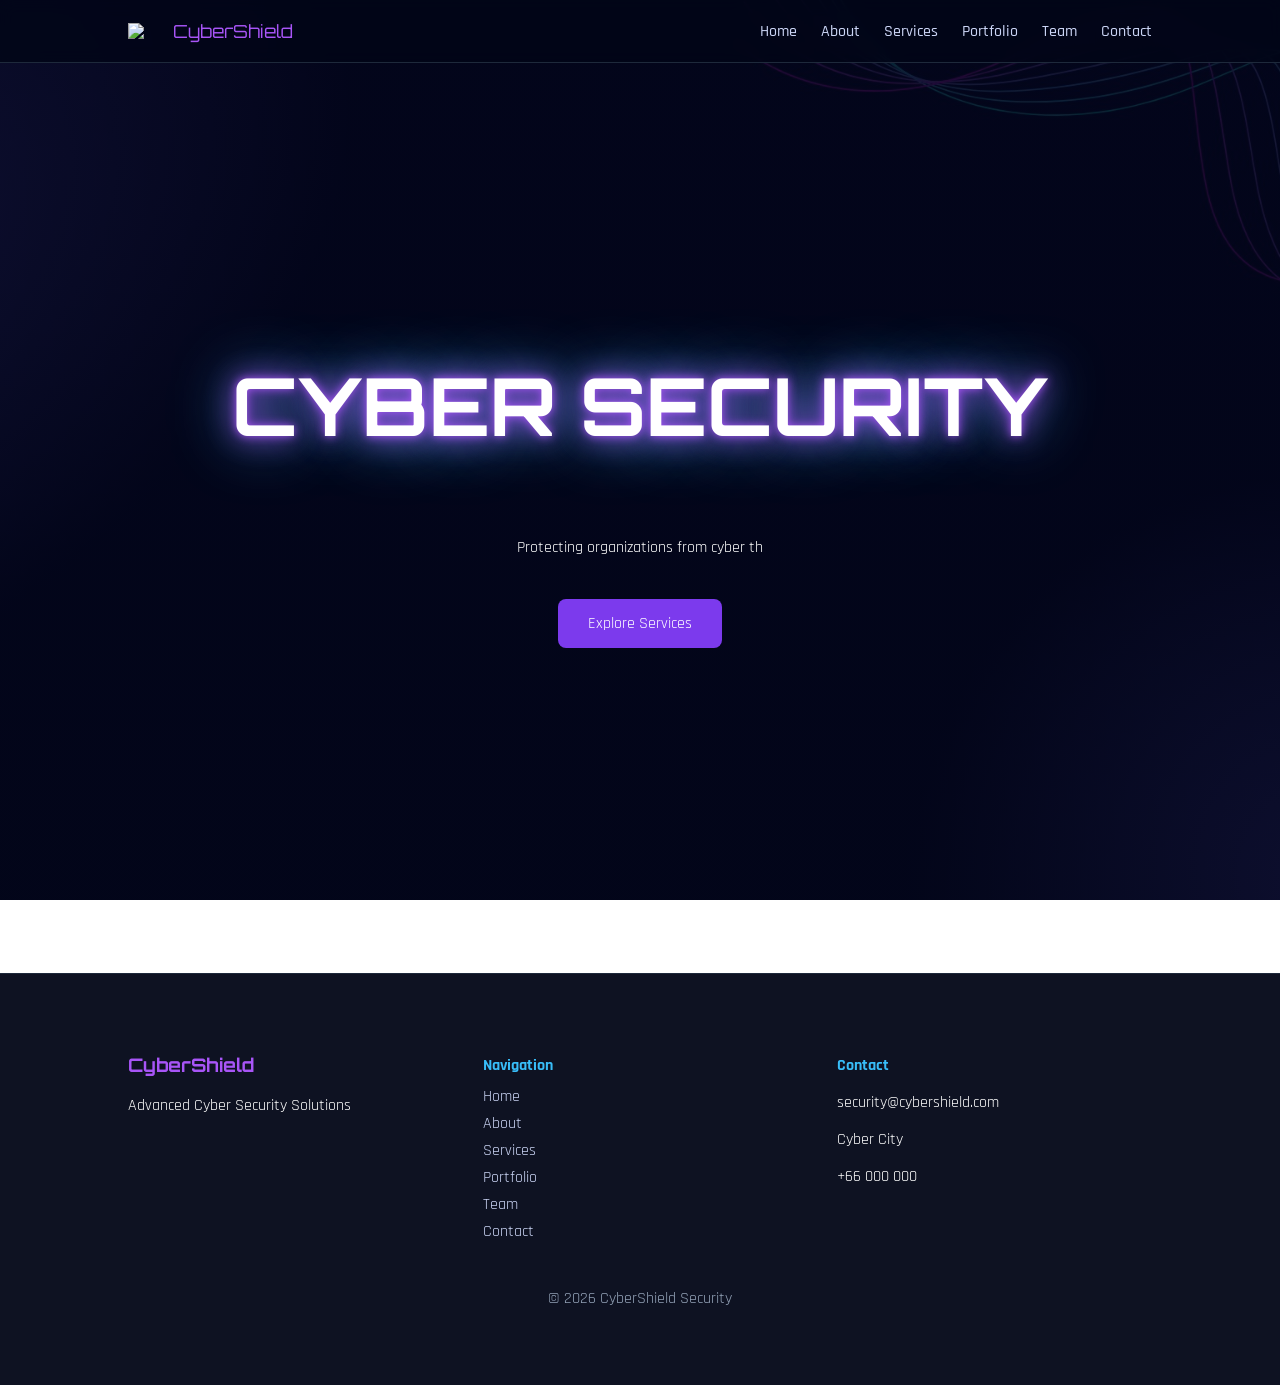
==== index.html @ 374a15c4 "Add files via upload" ====
<!DOCTYPE html>
<html lang="en">
<head>

<meta charset="UTF-8">
<meta name="viewport" content="width=device-width, initial-scale=1.0">

<title>CyberShield Security</title>

<link rel="icon" href="assets/logo.svg">

<link rel="stylesheet" href="style.css">

<link href="https://fonts.googleapis.com/css2?family=Orbitron:wght@400;700&family=Rajdhani:wght@400;600&display=swap" rel="stylesheet">

</head>

<body>


<header class="navbar">

<div class="logo-area">
<img src="assets/logo.svg" class="logo-img">
<span class="logo-text">CyberShield</span>
</div>

<nav>
<a href="index.html">Home</a>
<a href="about.html">About</a>
<a href="services.html">Services</a>
<a href="portfolio.html">Portfolio</a>
<a href="team.html">Team</a>
<a href="contact.html">Contact</a>
</nav>

</header>


<section class="hero">



<h1 class="hero-title glow">CYBER SECURITY</h1>

<p id="typing"></p>

<a class="btn-primary" href="services.html">Explore Services</a>

</section>


<footer class="footer">

<div class="footer-grid">

<div>
<h3>CyberShield</h3>
<p>Advanced Cyber Security Solutions</p>
</div>

<div>
<h4>Navigation</h4>
<a href="index.html">Home</a>
<a href="about.html">About</a>
<a href="services.html">Services</a>
<a href="portfolio.html">Portfolio</a>
<a href="team.html">Team</a>
<a href="contact.html">Contact</a>
</div>

<div>
<h4>Contact</h4>
<p>security@cybershield.com</p>
<p>Cyber City</p>
<p>+66 000 000</p>
</div>

</div>

<p class="copyright">
© 2026 CyberShield Security
</p>

</footer>


<script src="script.js"></script>

</body>
</html>
---- style.css ----
/* ===== GLOBAL ===== */

body{
margin:0;
font-family:'Rajdhani',sans-serif;
color:white;
overflow-x:hidden;

/* background image */

background-image:
linear-gradient(rgba(2,6,23,0.85),rgba(2,6,23,0.9)),
url("assets/hero.jpg");

background-size:cover;
background-position:center;
background-attachment:fixed;

}


/* ===== NAVBAR ===== */

.navbar{

display:flex;
justify-content:space-between;
align-items:center;

padding:20px 10%;

background:rgba(2,6,23,0.8);

border-bottom:1px solid #1e293b;

backdrop-filter:blur(8px);

}

.logo-area{
display:flex;
align-items:center;
}

.logo-img{
width:35px;
margin-right:10px;
}

.logo-text{
font-family:'Orbitron';
color:#a855f7;
font-size:18px;
}

nav a{

margin-left:20px;
text-decoration:none;
color:#cbd5f5;
font-weight:500;

}

nav a:hover{
color:#38bdf8;
}


/* ===== HERO ===== */

.hero{

height:90vh;

display:flex;
flex-direction:column;
justify-content:center;
align-items:center;

text-align:center;

}

.hero-title{

font-family:'Orbitron';
font-size:80px;

}

.glow{

text-shadow:

0 0 10px #a855f7,
0 0 30px #a855f7,
0 0 60px #38bdf8;

}

.btn-primary{

margin-top:25px;
padding:14px 30px;

background:#7c3aed;

border-radius:8px;

text-decoration:none;

color:white;

transition:0.3s;

}

.btn-primary:hover{

box-shadow:0 0 20px #7c3aed;

}


/* ===== TERMINAL INTRO ===== */

.terminal{

font-family:monospace;

background:black;

padding:20px;

margin-bottom:20px;

color:#00ff9c;

border-radius:10px;

border:1px solid #0f172a;

}


/* ===== SECTION ===== */

.section{

padding:100px 10%;

max-width:1200px;

margin:auto;

}

.section-title{

font-family:'Orbitron';

font-size:40px;

margin-bottom:40px;

}


/* ===== GRID LAYOUTS ===== */

.services-grid,
.portfolio-grid,
.team-grid,
.contact-grid{

display:grid;

grid-template-columns:repeat(auto-fit,minmax(250px,1fr));

gap:30px;

}


/* ===== CARDS ===== */

.service-card,
.portfolio-item,
.contact-box{

background:rgba(15,23,42,0.9);

padding:30px;

border-radius:12px;

border:1px solid #334155;

transition:0.3s;

}

.service-card:hover,
.portfolio-item:hover{

transform:translateY(-10px);

box-shadow:0 0 25px #7c3aed;

}


/* ===== TEAM ===== */

.member img{

width:100%;

border-radius:20px;

margin-bottom:10px;

}


/* ===== FOOTER ===== */

.footer{

margin-top:100px;

padding:60px 10%;

background:rgba(2,6,23,0.95);

border-top:1px solid #1e293b;

}

.footer-grid{

display:grid;

grid-template-columns:repeat(auto-fit,minmax(200px,1fr));

gap:40px;

max-width:1200px;

margin:auto;

}

.footer-grid h3{

font-family:'Orbitron';

color:#a855f7;

}

.footer-grid h4{

color:#38bdf8;

margin-bottom:10px;

}

.footer-grid a{

display:block;

color:#cbd5f5;

text-decoration:none;

margin:6px 0;

}

.footer-grid a:hover{

color:#38bdf8;

}

.copyright{

text-align:center;

margin-top:40px;

color:#94a3b8;

}


/* ===== MOBILE RESPONSIVE ===== */

@media(max-width:768px){

.navbar{

flex-direction:column;

align-items:center;

}

nav{

margin-top:10px;

}

nav a{

margin:8px;

display:inline-block;

}

.hero-title{

font-size:40px;

}

.section{

padding:80px 20px;

}

.footer-grid{

grid-template-columns:1fr;

text-align:center;

}

.services-grid,
.portfolio-grid,
.team-grid,
.contact-grid{

grid-template-columns:1fr;

}

}
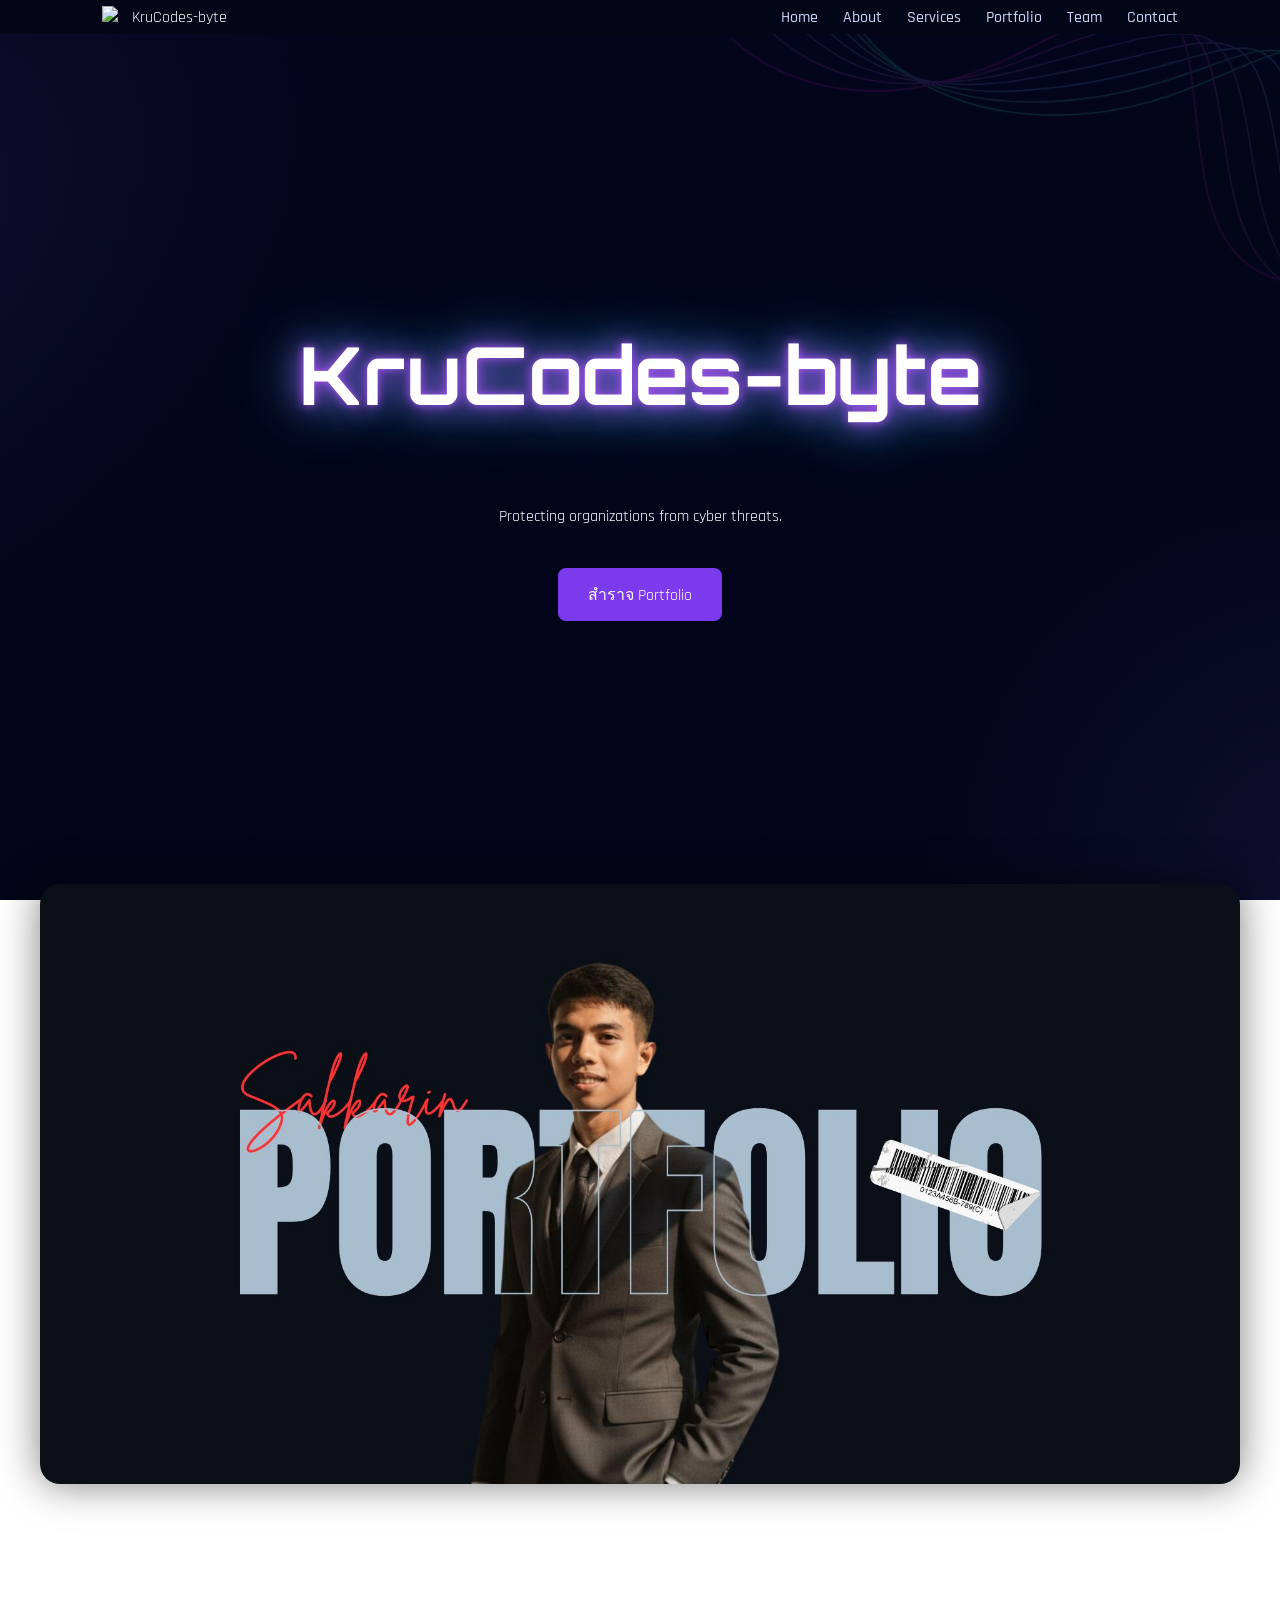
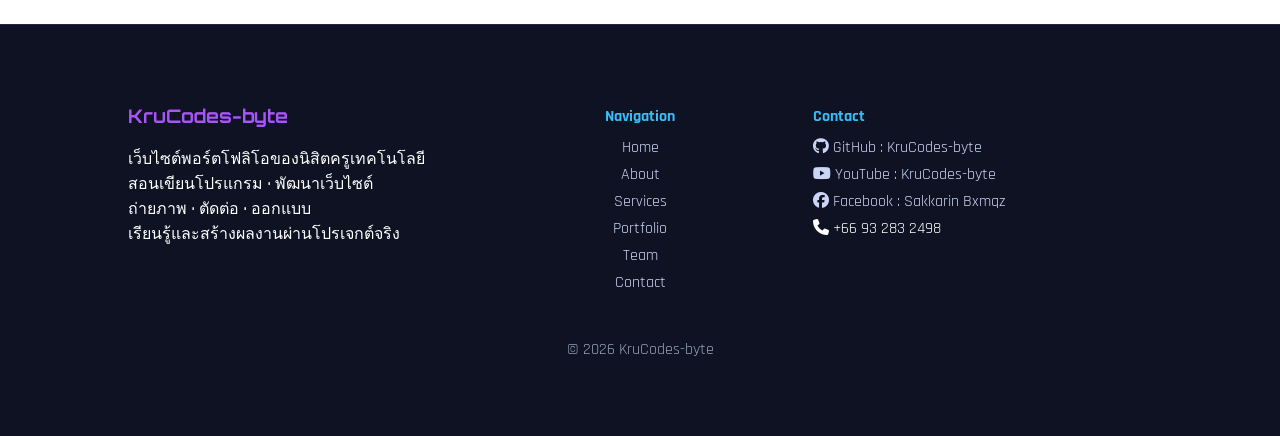
==== commit 134b66c1: "Add files via upload" ====
--- a/index.html
+++ b/index.html
@@ -5,34 +5,44 @@
 <meta charset="UTF-8">
 <meta name="viewport" content="width=device-width, initial-scale=1.0">
 
-<title>CyberShield Security</title>
+<title>KruCodes-byte</title>
 
 <link rel="icon" href="assets/logo.svg">
 
 <link rel="stylesheet" href="style.css">
 
 <link href="https://fonts.googleapis.com/css2?family=Orbitron:wght@400;700&family=Rajdhani:wght@400;600&display=swap" rel="stylesheet">
-
+<link rel="stylesheet" href="https://cdnjs.cloudflare.com/ajax/libs/font-awesome/6.5.0/css/all.min.css">
 </head>
 
 <body>
 
 
-<header class="navbar">
+<header class="header">
 
 <div class="logo-area">
 <img src="assets/logo.svg" class="logo-img">
-<span class="logo-text">CyberShield</span>
+<span class="logo-text">KruCodes-byte</span>
 </div>
 
 <nav>
-<a href="index.html">Home</a>
-<a href="about.html">About</a>
-<a href="services.html">Services</a>
-<a href="portfolio.html">Portfolio</a>
-<a href="team.html">Team</a>
-<a href="contact.html">Contact</a>
+
+<ul class="nav-links" id="navLinks">
+<li><a href="index.html">Home</a></li>
+<li><a href="about.html">About</a></li>
+<li><a href="services.html">Services</a></li>
+<li><a href="portfolio.html">Portfolio</a></li>
+<li><a href="team.html">Team</a></li>
+<li><a href="contact.html">Contact</a></li>
+</ul>
+
 </nav>
+
+<div class="menu-toggle" id="menuToggle">
+<span></span>
+<span></span>
+<span></span>
+</div>
 
 </header>
 
@@ -41,11 +51,22 @@
 
 
 
-<h1 class="hero-title glow">CYBER SECURITY</h1>
+<h1 class="hero-title glow">KruCodes-byte</h1>
 
 <p id="typing"></p>
 
-<a class="btn-primary" href="services.html">Explore Services</a>
+<a class="btn-primary" href="portfolio.html">สำราจ Portfolio</a>
+
+</section>
+<section class="slider-section">
+
+<div class="slider">
+
+<img src="assets/PORTFOLIO (1).jpg" class="slide active">
+<img src="assets/TSU Green City  บอร์ดเกมเพื่อการเรียนรู ้ สู่การพัฒนาที่ยั่งยืน (พรีเซนเทชั่น).jpg" class="slide">
+<img src="assets/IMG_7207.JPG" class="slide">
+
+</div>
 
 </section>
 
@@ -55,8 +76,13 @@
 <div class="footer-grid">
 
 <div>
-<h3>CyberShield</h3>
-<p>Advanced Cyber Security Solutions</p>
+<h3>KruCodes-byte</h3>
+<p>
+เว็บไซต์พอร์ตโฟลิโอของนิสิตครูเทคโนโลยี<br>
+สอนเขียนโปรแกรม • พัฒนาเว็บไซต์ <br>
+ ถ่ายภาพ • ตัดต่อ • ออกแบบ<br>
+เรียนรู้และสร้างผลงานผ่านโปรเจกต์จริง
+</p>
 </div>
 
 <div>
@@ -71,15 +97,28 @@
 
 <div>
 <h4>Contact</h4>
-<p>security@cybershield.com</p>
-<p>Cyber City</p>
-<p>+66 000 000</p>
+<a href="https://github.com/KruCodes-byte" target="_blank">
+<i class="fa-brands fa-github"></i> GitHub : KruCodes-byte
+</a>
+
+<a href="https://www.youtube.com/@KruCodes-byte">
+<i class="fa-brands fa-youtube"></i> YouTube : KruCodes-byte
+</a>
+
+<a href="https://www.facebook.com/share/1KB2Jo7AXF/?mibextid=wwXIfr">
+<i class="fa-brands fa-facebook"></i> Facebook : Sakkarin Bxmqz
+</a>
+
+<span>
+<i class="fa-solid fa-phone"></i> +66 93 283 2498
+</span>
 </div>
+
 
 </div>
 
 <p class="copyright">
-© 2026 CyberShield Security
+© 2026 KruCodes-byte
 </p>
 
 </footer>
--- a/style.css
+++ b/style.css
@@ -6,8 +6,6 @@
 color:white;
 overflow-x:hidden;
 
-/* background image */
-
 background-image:
 linear-gradient(rgba(2,6,23,0.85),rgba(2,6,23,0.9)),
 url("assets/hero.jpg");
@@ -15,171 +13,150 @@
 background-size:cover;
 background-position:center;
 background-attachment:fixed;
-
-}
-
-
-/* ===== NAVBAR ===== */
-
-.navbar{
-
+}
+
+
+/* ===== HEADER / NAVBAR ===== */
+
+.header{
 display:flex;
 justify-content:space-between;
 align-items:center;
 
-padding:20px 10%;
-
-background:rgba(2,6,23,0.8);
-
-border-bottom:1px solid #1e293b;
-
-backdrop-filter:blur(8px);
-
-}
-
-.logo-area{
-display:flex;
-align-items:center;
-}
-
-.logo-img{
-width:35px;
-margin-right:10px;
-}
-
-.logo-text{
-font-family:'Orbitron';
-color:#a855f7;
-font-size:18px;
-}
-
-nav a{
-
-margin-left:20px;
+padding:6px 8%;
+
+background:#020617;
+}
+
+.nav-links{
+display:flex;
+gap:25px;
+list-style:none;
+
+margin:0;
+padding:0;
+}
+
+.nav-links a{
+color:#cbd5f5;
 text-decoration:none;
+font-weight:500;
+}
+
+.nav-links a:hover{
+color:#38bdf8;
+}
+
+/* ===== MENU ===== */
+
+.nav-links{
+display:flex;
+gap:25px;
+list-style:none;
+}
+
+.nav-links a{
 color:#cbd5f5;
+text-decoration:none;
 font-weight:500;
-
-}
-
-nav a:hover{
+}
+
+.nav-links a:hover{
 color:#38bdf8;
 }
 
 
+/* ===== HAMBURGER ===== */
+
+.menu-toggle{
+display:none;
+flex-direction:column;
+cursor:pointer;
+}
+
+.menu-toggle span{
+height:3px;
+width:25px;
+background:white;
+margin:4px 0;
+}
+
+
 /* ===== HERO ===== */
 
 .hero{
-
 height:90vh;
-
 display:flex;
 flex-direction:column;
 justify-content:center;
 align-items:center;
-
 text-align:center;
-
 }
 
 .hero-title{
-
 font-family:'Orbitron';
 font-size:80px;
-
 }
 
 .glow{
-
 text-shadow:
-
 0 0 10px #a855f7,
 0 0 30px #a855f7,
 0 0 60px #38bdf8;
-
 }
 
 .btn-primary{
-
 margin-top:25px;
 padding:14px 30px;
-
 background:#7c3aed;
-
 border-radius:8px;
-
 text-decoration:none;
-
 color:white;
-
 transition:0.3s;
-
 }
 
 .btn-primary:hover{
-
 box-shadow:0 0 20px #7c3aed;
-
-}
-
-
-/* ===== TERMINAL INTRO ===== */
+}
+
+
+/* ===== TERMINAL ===== */
 
 .terminal{
-
 font-family:monospace;
-
 background:black;
-
 padding:20px;
-
 margin-bottom:20px;
-
 color:#00ff9c;
-
 border-radius:10px;
-
 border:1px solid #0f172a;
-
 }
 
 
 /* ===== SECTION ===== */
 
 .section{
-
 padding:100px 10%;
-
 max-width:1200px;
-
 margin:auto;
-
 }
 
 .section-title{
-
 font-family:'Orbitron';
-
 font-size:40px;
-
 margin-bottom:40px;
-
-}
-
-
-/* ===== GRID LAYOUTS ===== */
+}
+
+
+/* ===== GRID ===== */
 
 .services-grid,
 .portfolio-grid,
 .team-grid,
 .contact-grid{
-
 display:grid;
-
 grid-template-columns:repeat(auto-fit,minmax(250px,1fr));
-
 gap:30px;
-
 }
 
 
@@ -188,168 +165,545 @@
 .service-card,
 .portfolio-item,
 .contact-box{
-
 background:rgba(15,23,42,0.9);
-
 padding:30px;
-
 border-radius:12px;
-
 border:1px solid #334155;
-
 transition:0.3s;
-
 }
 
 .service-card:hover,
 .portfolio-item:hover{
-
 transform:translateY(-10px);
-
 box-shadow:0 0 25px #7c3aed;
-
 }
 
 
 /* ===== TEAM ===== */
 
 .member img{
-
 width:100%;
-
 border-radius:20px;
-
 margin-bottom:10px;
-
+}
+
+
+/* ===== IMAGE SLIDER ===== */
+
+.slider-section{
+display:flex;
+justify-content:center;
+align-items:center;
+padding:40px 0;
+}
+
+.slider{
+width:1200px;
+height:675px;
+max-width:95%;
+overflow:hidden;
+border-radius:15px;
+box-shadow:0 0 40px rgba(0,0,0,0.6);
+position:relative;
+}
+
+.slide{
+position:absolute;
+width:100%;
+height:100%;
+object-fit:cover;
+opacity:0;
+transition:opacity 1s;
+}
+
+.slide.active{
+opacity:1;
 }
 
 
 /* ===== FOOTER ===== */
 
 .footer{
-
 margin-top:100px;
-
 padding:60px 10%;
-
 background:rgba(2,6,23,0.95);
-
 border-top:1px solid #1e293b;
-
 }
 
 .footer-grid{
 
 display:grid;
-
-grid-template-columns:repeat(auto-fit,minmax(200px,1fr));
-
-gap:40px;
-
-max-width:1200px;
-
-margin:auto;
+grid-template-columns:1.5fr 1fr 1.5fr;
+
+gap:60px;
+
+max-width:1100px;
+
+margin:0 auto;
+
+align-items:start;
 
 }
 
 .footer-grid h3{
-
 font-family:'Orbitron';
-
 color:#a855f7;
-
 }
 
 .footer-grid h4{
-
 color:#38bdf8;
-
 margin-bottom:10px;
-
 }
 
 .footer-grid a{
-
 display:block;
-
 color:#cbd5f5;
-
 text-decoration:none;
-
 margin:6px 0;
-
 }
 
 .footer-grid a:hover{
-
 color:#38bdf8;
-
 }
 
 .copyright{
-
 text-align:center;
-
 margin-top:40px;
-
 color:#94a3b8;
-
-}
-
-
-/* ===== MOBILE RESPONSIVE ===== */
-
-@media(max-width:768px){
-
-.navbar{
-
-flex-direction:column;
-
-align-items:center;
-
-}
-
-nav{
-
-margin-top:10px;
-
-}
-
-nav a{
-
-margin:8px;
-
-display:inline-block;
-
-}
+}
+
+.footer-grid div:nth-child(2){
+
+text-align:center;
+
+}
+.footer-grid div:nth-child(2) a{
+
+display:block;
+margin:6px 0;
+
+}
+
+/* ===== MOBILE ===== */
+
+@media (max-width:768px){
 
 .hero-title{
-
 font-size:40px;
-
 }
 
 .section{
-
 padding:80px 20px;
-
-}
-
-.footer-grid{
-
-grid-template-columns:1fr;
-
-text-align:center;
-
 }
 
 .services-grid,
 .portfolio-grid,
 .team-grid,
 .contact-grid{
-
 grid-template-columns:1fr;
-
-}
+}
+
+.slider{
+width:95%;
+height:220px;
+}
+
+/* mobile menu */
+
+.nav-links{
+position:absolute;
+top:70px;
+right:0;
+background:#020617;
+width:100%;
+flex-direction:column;
+text-align:center;
+display:none;
+}
+
+.nav-links.active{
+display:flex;
+}
+
+.menu-toggle{
+display:flex;
+}
+
+}
+.logo-img{
+width:40px;
+height:auto;
+margin-right:10px;
+}
+/* ===== HAMBURGER ===== */
+
+.menu-toggle{
+display:none;
+flex-direction:column;
+cursor:pointer;
+}
+
+.menu-toggle span{
+height:3px;
+width:25px;
+background:white;
+margin:4px 0;
+}
+
+
+/* ===== MOBILE ===== */
+
+@media (max-width:768px){
+
+.header{
+display:flex;
+justify-content:space-between;
+align-items:center;
+}
+
+.nav-links{
+position:absolute;
+top:60px;
+right:0;
+
+background:#020617;
+
+width:100%;
+flex-direction:column;
+text-align:center;
+
+display:none;
+}
+
+.nav-links.active{
+display:flex;
+}
+
+.menu-toggle{
+display:flex;
+}
+
+}
+/* ===== AUTO SLIDER ===== */
+
+.slider-section{
+
+display:flex;
+justify-content:center;
+align-items:center;
+
+padding:40px 0;
+
+}
+
+.slider{
+
+width:1200px;
+height:600px;
+
+max-width:95%;
+
+position:relative;
+
+overflow:hidden;
+
+border-radius:20px;
+
+box-shadow:0 0 40px rgba(0,0,0,0.5);
+
+}
+
+.slide{
+
+position:absolute;
+
+width:100%;
+height:100%;
+
+object-fit:cover;
+
+opacity:0;
+
+transition:opacity 1s ease;
+
+}
+
+.slide.active{
+opacity:1;
+}
+
+/* ===== COMPETITION SLIDER ===== */
+
+.competition{
+
+padding:80px 10%;
+
+}
+
+.carousel{
+
+position:relative;
+
+display:flex;
+align-items:center;
+
+}
+
+.carousel-track{
+
+display:flex;
+
+gap:30px;
+
+overflow:hidden;
+
+scroll-behavior:smooth;
+
+}
+
+.card{
+
+min-width:300px;
+
+background:#071246;
+
+border-radius:20px;
+
+padding:15px;
+
+text-align:center;
+
+color:white;
+
+}
+
+.card img{
+
+width:100%;
+
+height:180px;
+
+object-fit:cover;
+
+border-radius:15px;
+
+margin-bottom:10px;
+
+}
+
+.card p{
+
+font-size:18px;
+
+font-weight:500;
+
+}
+
+/* arrows */
+
+.arrow{
+
+position:absolute;
+
+top:40%;
+
+background:white;
+
+border:none;
+
+width:40px;
+height:40px;
+
+border-radius:50%;
+
+cursor:pointer;
+
+font-size:20px;
+
+}
+
+.left{
+left:-20px;
+}
+
+.right{
+right:-20px;
+}
+
+/* ===== MODAL ===== */
+
+.modal{
+
+display:none;
+
+position:fixed;
+
+z-index:999;
+
+left:0;
+top:0;
+
+width:100%;
+height:100%;
+
+background:rgba(0,0,0,0.9);
+
+text-align:center;
+
+padding-top:60px;
+
+}
+
+.modal img{
+
+max-width:80%;
+
+border-radius:10px;
+
+}
+
+.modal h3{
+color:white;
+margin-top:20px;
+}
+
+.modal p{
+color:#ccc;
+}
+
+.close{
+
+position:absolute;
+
+top:20px;
+right:40px;
+
+font-size:40px;
+
+color:white;
+
+cursor:pointer;
+
+}
+/* ===== GALLERY MODAL ===== */
+
+.gallery-modal{
+
+display:none;
+position:fixed;
+
+top:0;
+left:0;
+
+width:100%;
+height:100%;
+
+background:rgba(0,0,0,0.85);
+
+z-index:999;
+
+display:flex;
+justify-content:center;
+align-items:center;
+
+}
+
+/* กล่องรูป */
+
+.modal-content{
+
+max-width:200px;
+width:20%;
+
+animation:zoomIn 0.35s ease;
+
+}
+
+/* รูปใน popup */
+.gallery-modal img{
+
+width: auto;
+height: auto;
+
+max-width: 20%;
+max-height: 30%;
+
+border-radius:12px;
+
+box-shadow:0 0 40px rgba(0,0,0,0.8);
+
+animation: zoomIn 0.35s ease;
+
+}
+
+
+/* ปุ่มปิด */
+
+.close{
+
+position:absolute;
+
+top:20px;
+right:35px;
+
+font-size:35px;
+color:white;
+
+cursor:pointer;
+
+}
+
+/* ปุ่มเลื่อน */
+
+.nav-btn{
+
+position:absolute;
+
+top:50%;
+
+transform:translateY(-50%);
+
+background:white;
+
+border:none;
+
+font-size:25px;
+
+padding:8px 14px;
+
+border-radius:50%;
+
+cursor:pointer;
+
+}
+
+.left{
+left:30px;
+}
+
+.right{
+right:30px;
+}
+
+/* ===== ZOOM ANIMATION ===== */
+
+@keyframes zoomIn{
+
+0%{
+transform:scale(0.7);
+opacity:0;
+}
+
+100%{
+transform:scale(1);
+opacity:1;
+}
+
+}
+
+.gallery-modal img:hover{
+
+transform:scale(1.03);
+transition:0.3s;
 
 }
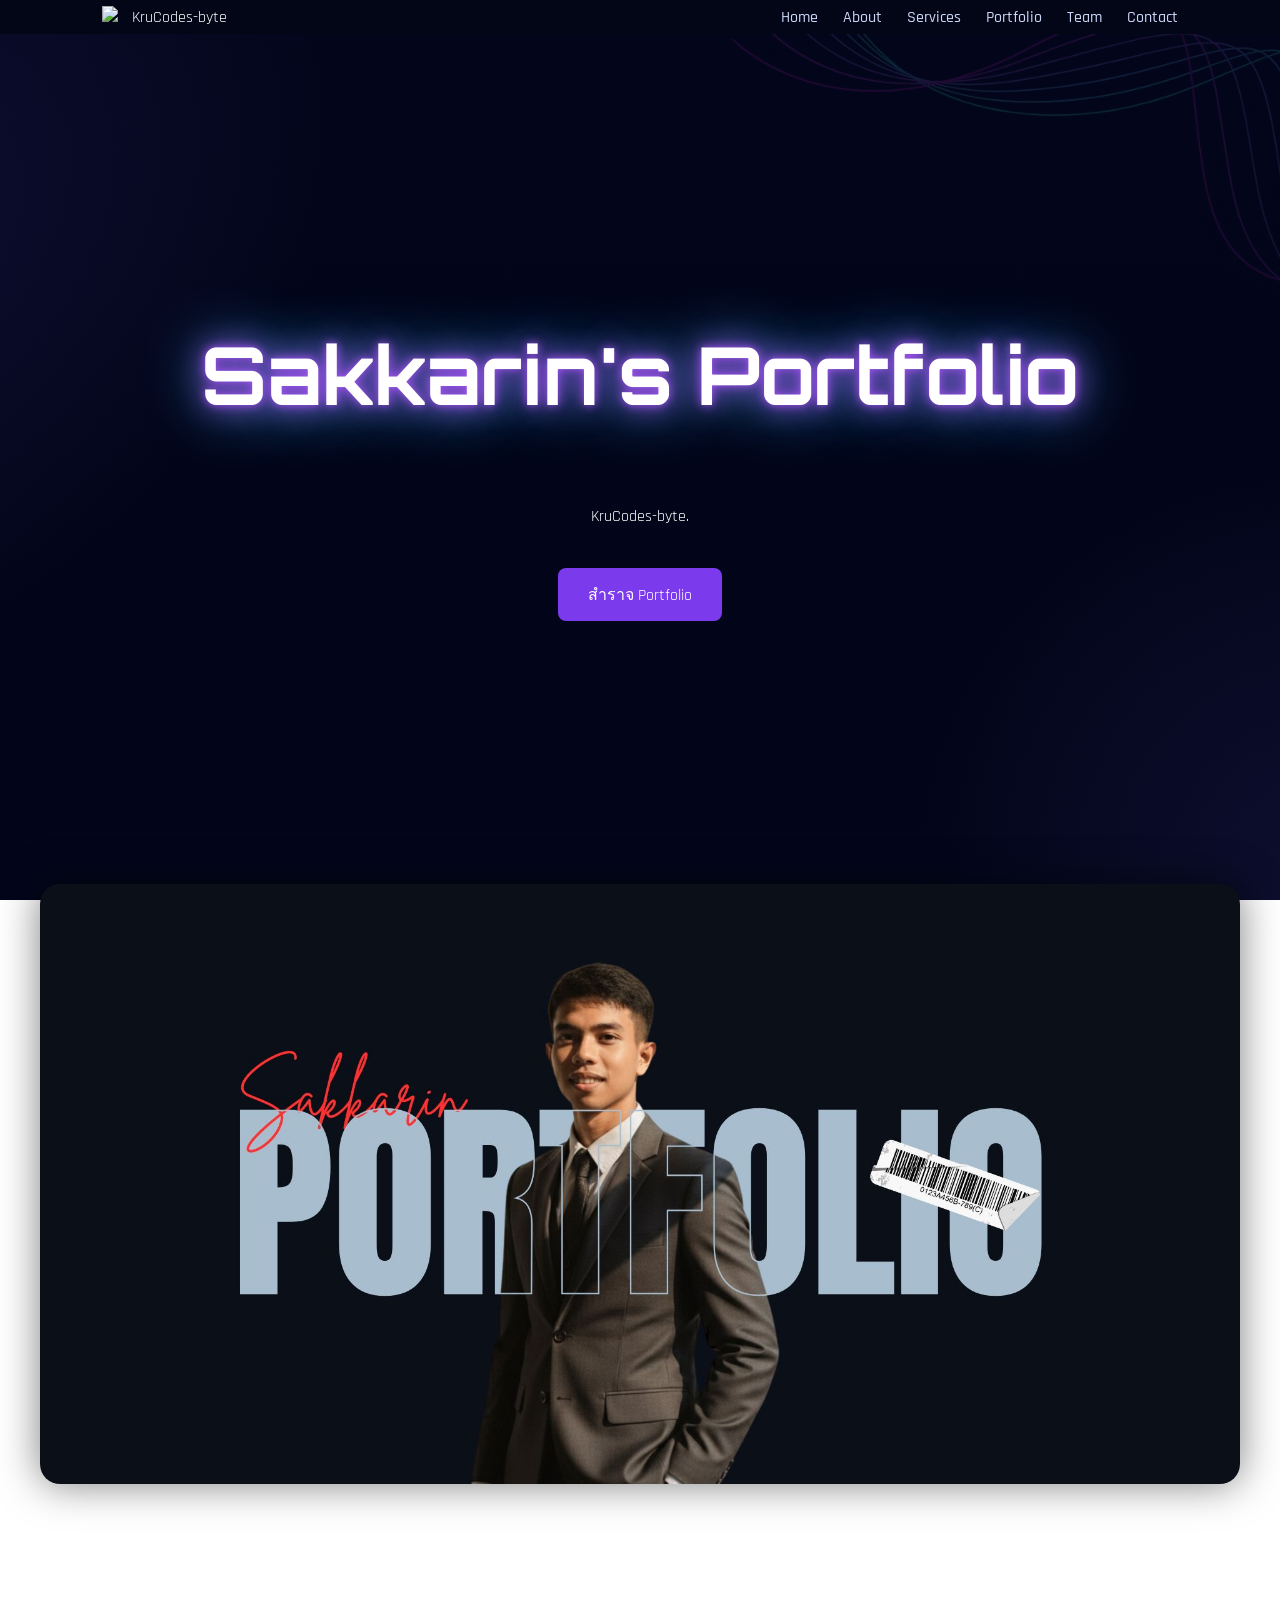
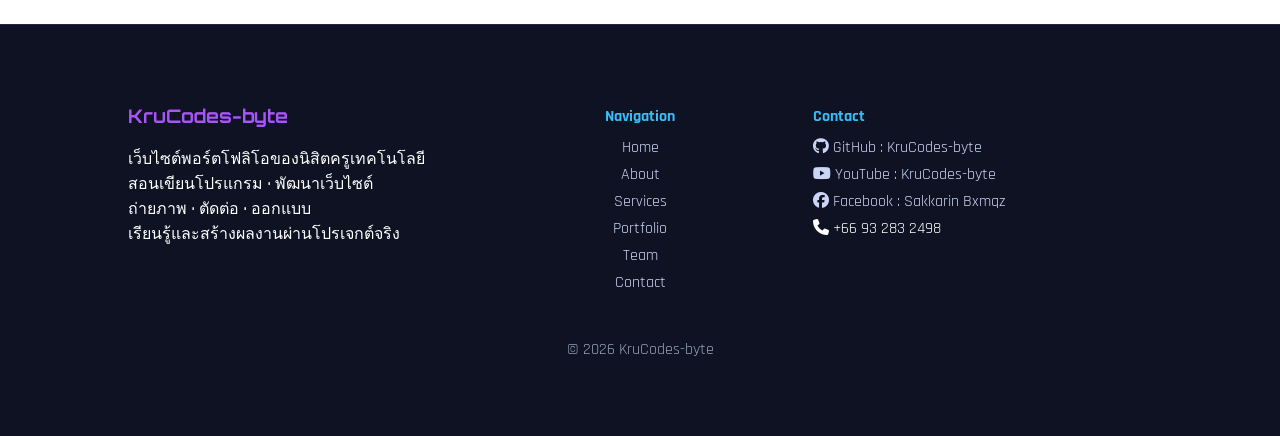
==== commit 6463cf58: "Add files via upload" ====
--- a/index.html
+++ b/index.html
@@ -51,7 +51,7 @@
 
 
 
-<h1 class="hero-title glow">KruCodes-byte</h1>
+<h1 class="hero-title glow">Sakkarin's Portfolio</h1>
 
 <p id="typing"></p>
 
--- a/style.css
+++ b/style.css
@@ -612,8 +612,8 @@
 
 .modal-content{
 
-max-width:200px;
-width:20%;
+max-width:700px;
+width:80%;
 
 animation:zoomIn 0.35s ease;
 
@@ -625,8 +625,8 @@
 width: auto;
 height: auto;
 
-max-width: 20%;
-max-height: 30%;
+max-width: 55%;
+max-height: 75%;
 
 border-radius:12px;
 
@@ -706,4 +706,75 @@
 transform:scale(1.03);
 transition:0.3s;
 
+}
+
+.card{
+display:block;
+text-decoration:none;
+color:white;
+}
+
+/* ===== MOBILE PROJECT DETAIL ===== */
+
+@media (max-width:768px){
+
+.detail-grid{
+
+grid-template-columns:1fr;
+
+}
+
+.detail-image img{
+
+width:100%;
+height:auto;
+
+}
+
+.detail-card{
+
+margin-top:15px;
+
+}
+
+}
+
+.carousel{
+position:relative;
+}
+
+.carousel-track{
+display:flex;
+gap:25px;
+overflow-x:auto;
+scroll-behavior:smooth;
+}
+
+.arrow{
+position:absolute;
+top:40%;
+
+width:40px;
+height:40px;
+
+border-radius:50%;
+border:none;
+
+background:white;
+
+cursor:pointer;
+
+z-index:10;
+}
+
+.arrow.left{
+left:-20px;
+}
+
+.arrow.right{
+right:-20px;
+}
+
+.carousel-track::-webkit-scrollbar{
+display:none;
 }
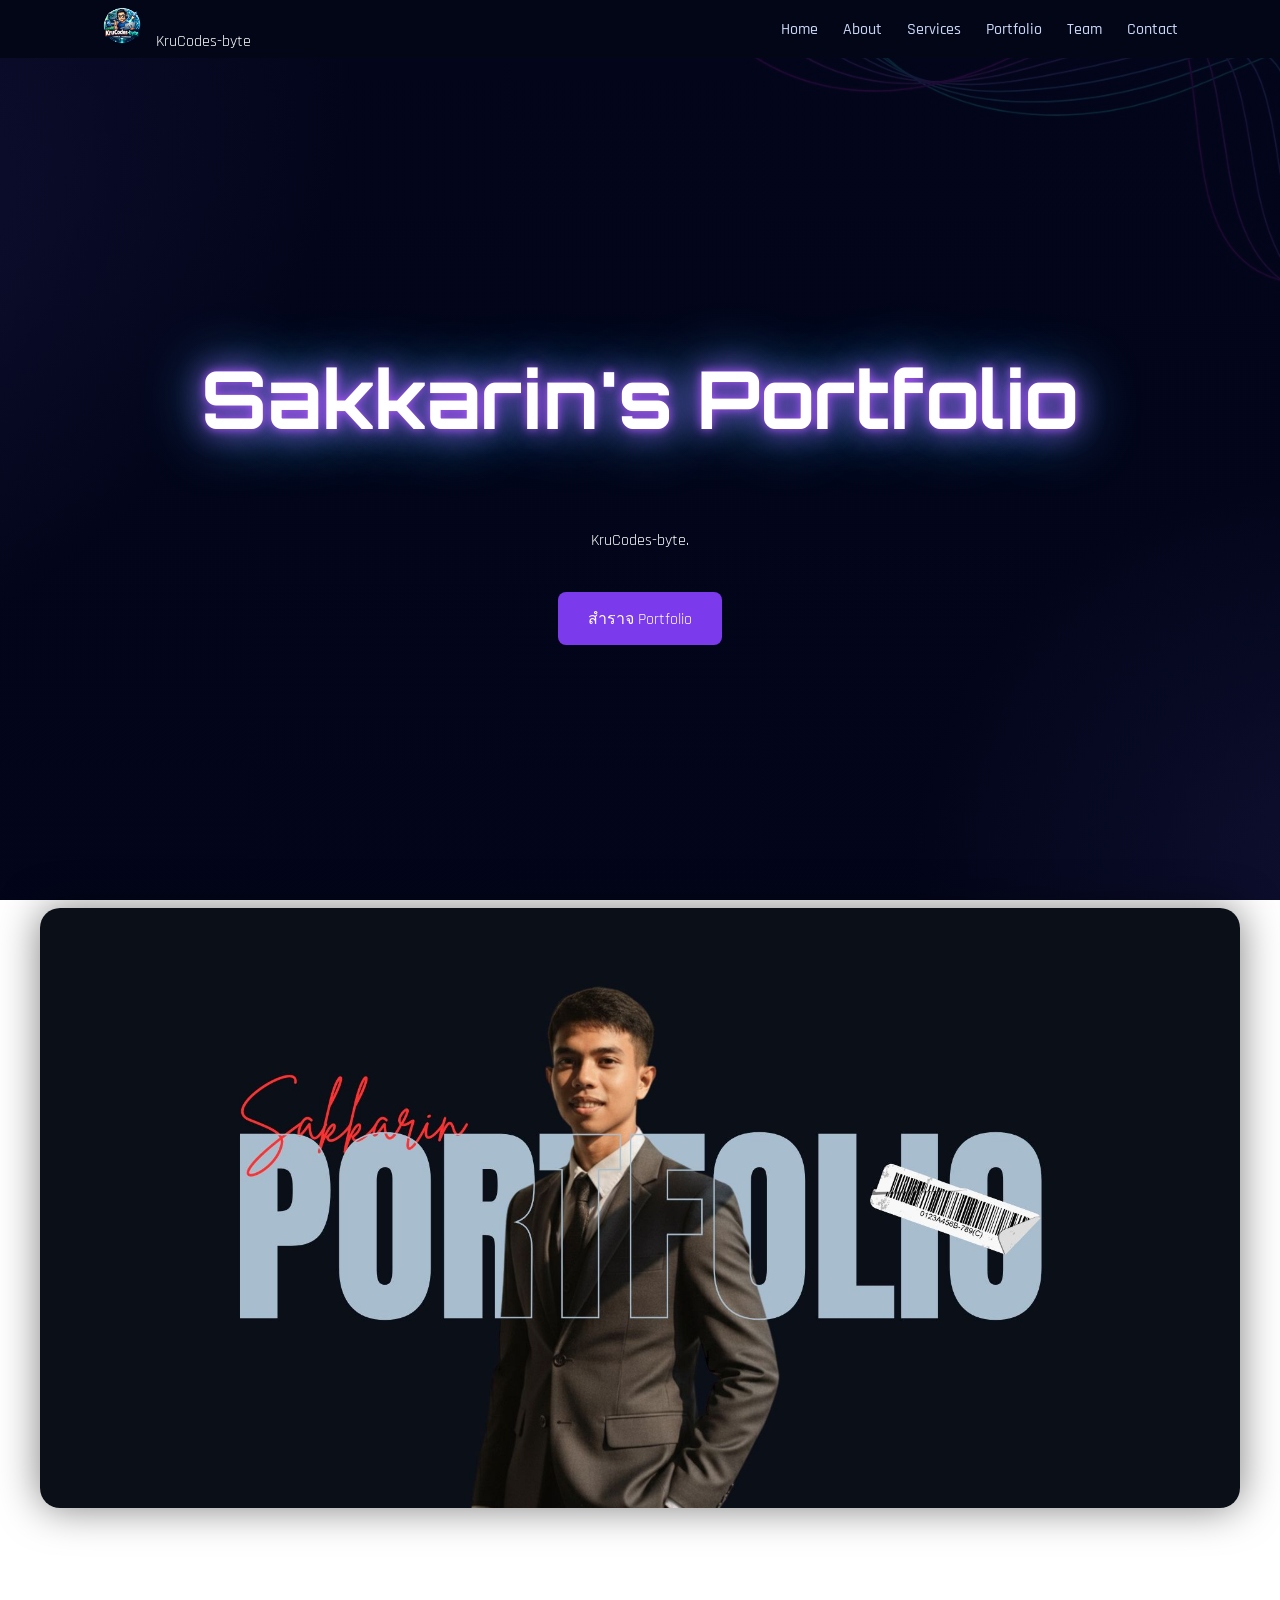
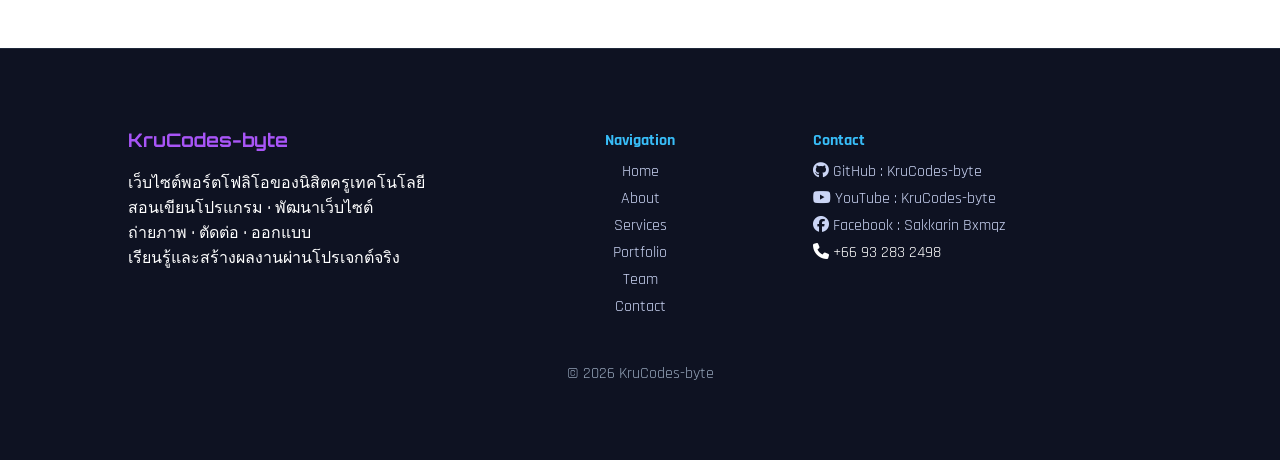
==== commit 968ffff9: "Update index.html" ====
--- a/index.html
+++ b/index.html
@@ -7,7 +7,7 @@
 
 <title>KruCodes-byte</title>
 
-<link rel="icon" href="assets/logo.svg">
+<link rel="icon" href="assets/Logo.png">
 
 <link rel="stylesheet" href="style.css">
 
@@ -21,7 +21,7 @@
 <header class="header">
 
 <div class="logo-area">
-<img src="assets/logo.svg" class="logo-img">
+<img src="assets/Logo.png" class="logo-img">
 <span class="logo-text">KruCodes-byte</span>
 </div>
 
@@ -127,4 +127,6 @@
 <script src="script.js"></script>
 
 </body>
-</html>+
+</html>
+
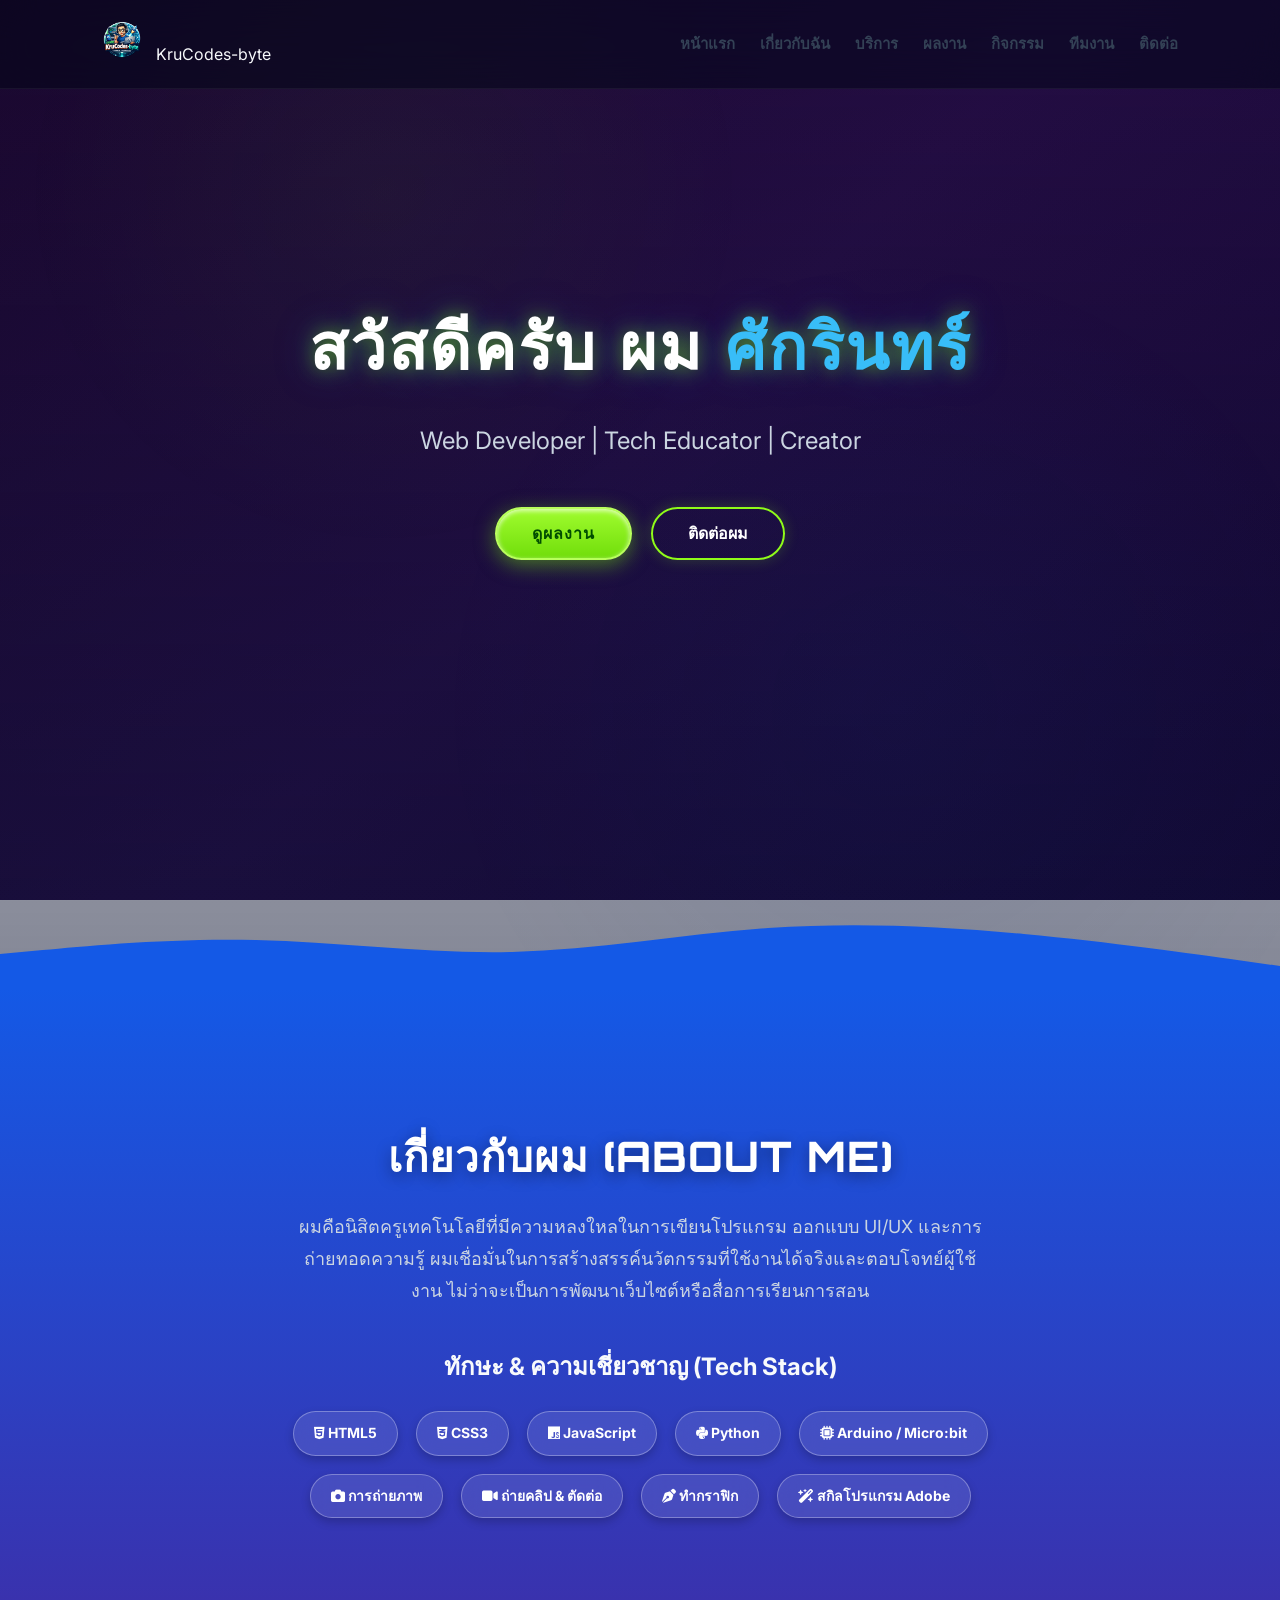
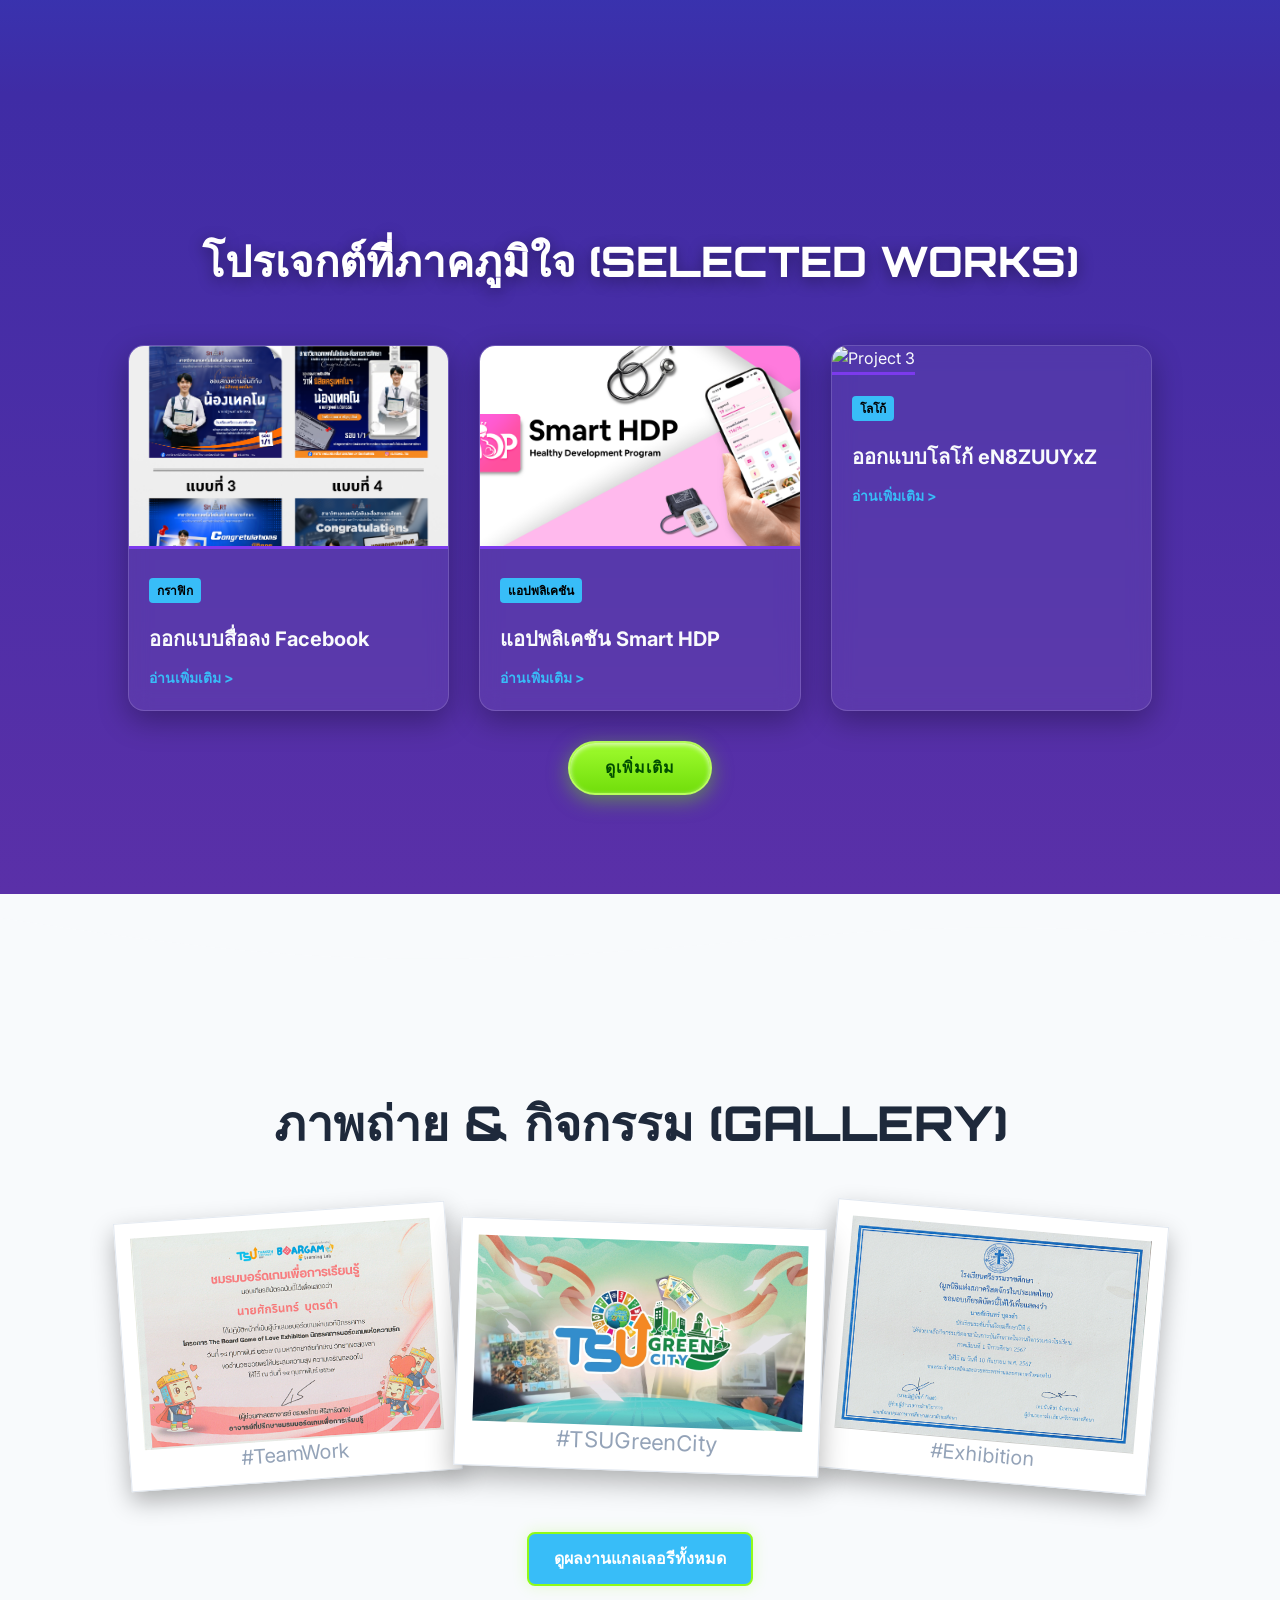
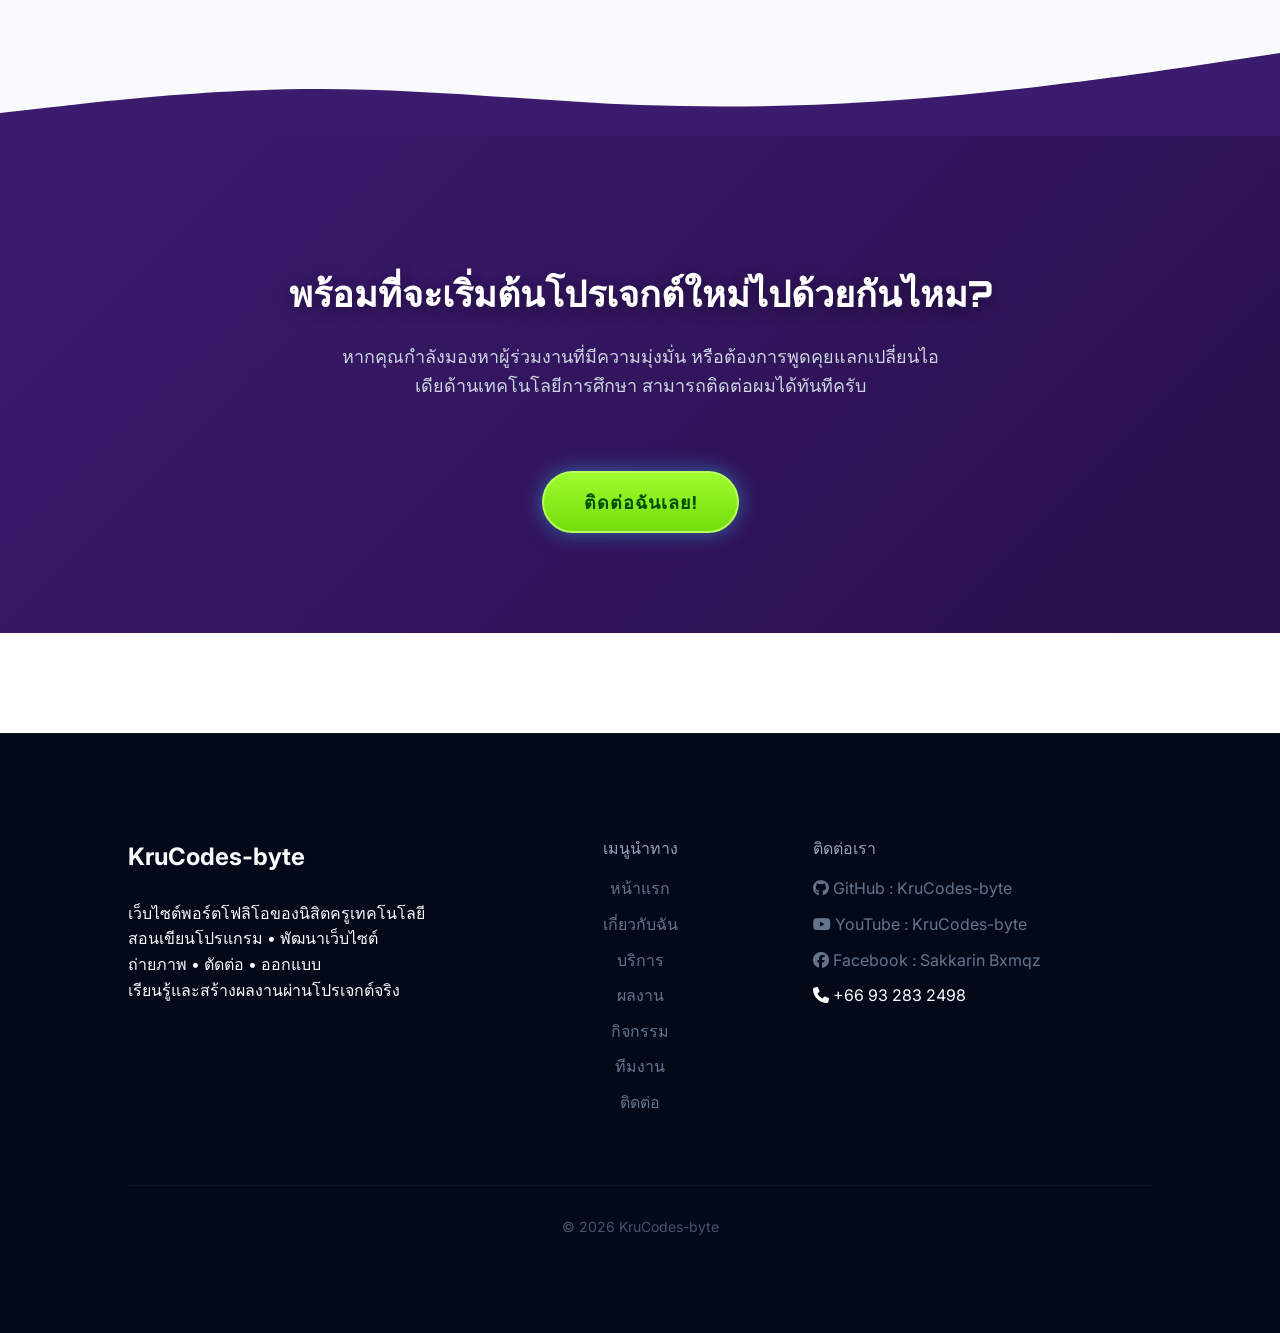
==== commit 185dd543: "Add files via upload" ====
--- a/index.html
+++ b/index.html
@@ -28,12 +28,13 @@
 <nav>
 
 <ul class="nav-links" id="navLinks">
-<li><a href="index.html">Home</a></li>
-<li><a href="about.html">About</a></li>
-<li><a href="services.html">Services</a></li>
-<li><a href="portfolio.html">Portfolio</a></li>
-<li><a href="team.html">Team</a></li>
-<li><a href="contact.html">Contact</a></li>
+<li><a href="index.html">หน้าแรก</a></li>
+<li><a href="about.html">เกี่ยวกับฉัน</a></li>
+<li><a href="services.html">บริการ</a></li>
+<li><a href="portfolio.html">ผลงาน</a></li>
+            <li><a href="activities.html">กิจกรรม</a></li>
+<li><a href="team.html">ทีมงาน</a></li>
+<li><a href="contact.html">ติดต่อ</a></li>
 </ul>
 
 </nav>
@@ -47,27 +48,118 @@
 </header>
 
 
-<section class="hero">
-
-
-
-<h1 class="hero-title glow">Sakkarin's Portfolio</h1>
-
-<p id="typing"></p>
-
-<a class="btn-primary" href="portfolio.html">สำราจ Portfolio</a>
-
-</section>
-<section class="slider-section">
-
-<div class="slider">
-
-<img src="assets/PORTFOLIO (1).jpg" class="slide active">
-<img src="assets/TSU Green City  บอร์ดเกมเพื่อการเรียนรู ้ สู่การพัฒนาที่ยั่งยืน (พรีเซนเทชั่น).jpg" class="slide">
-<img src="assets/IMG_7207.JPG" class="slide">
-
-</div>
-
+<!-- Hero Section with Rays -->
+<section class="hero disney-hero reveal">
+    <div class="hero-content">
+        <h1 class="hero-title glow reveal-left" style="font-size: 64px;">สวัสดีครับ ผม <span style="color:#38bdf8;">ศักรินทร์</span></h1>
+        <p id="typing" class="reveal-right" style="font-size: 24px; color: #cbd5e1; font-family: 'Inter', sans-serif; height: 35px; margin-bottom: 20px;"></p>
+        <div class="reveal" style="margin-top: 20px;">
+            <a class="btn-primary" href="portfolio.html">ดูผลงาน</a>
+            <a class="btn-secondary" href="contact.html" style="margin-left: 15px;">ติดต่อผม</a>
+        </div>
+    </div>
+    <!-- Wavy Divider -->
+    <svg class="wave-bottom" viewBox="0 0 1440 320" preserveAspectRatio="none">
+        <path fill="#1459e6" fill-opacity="1" d="M0,224L48,213.3C96,203,192,181,288,186.7C384,192,480,224,576,218.7C672,213,768,171,864,154.7C960,139,1056,149,1152,170.7C1248,192,1344,224,1392,240L1440,256L1440,320L1392,320C1344,320,1248,320,1152,320C1056,320,960,320,864,320C768,320,672,320,576,320C480,320,384,320,288,320C192,320,96,320,48,320L0,320Z"></path>
+    </svg>
+</section>
+
+<!-- About & Skills Section -->
+<section class="welcome-section reveal" style="padding-top: 100px;">
+    <div style="max-width: 800px; margin: 0 auto; text-align: center;">
+        <h2 class="welcome-title">เกี่ยวกับผม (About Me)</h2>
+        <p class="welcome-text" style="font-size: 18px; line-height: 1.8; color: #cbd5e1; margin-bottom: 40px;">
+            ผมคือนิสิตครูเทคโนโลยีที่มีความหลงใหลในการเขียนโปรแกรม ออกแบบ UI/UX และการถ่ายทอดความรู้ ผมเชื่อมั่นในการสร้างสรรค์นวัตกรรมที่ใช้งานได้จริงและตอบโจทย์ผู้ใช้งาน ไม่ว่าจะเป็นการพัฒนาเว็บไซต์หรือสื่อการเรียนการสอน
+        </p>
+        
+        <h3 style="font-family: 'Inter', sans-serif; color: #f8fafc; font-size: 24px; margin-bottom: 20px;">ทักษะ & ความเชี่ยวชาญ (Tech Stack)</h3>
+        <div style="display: flex; flex-wrap: wrap; justify-content: center; gap: 8px; margin-bottom: 50px;">
+            <span class="skill-badge"><i class="fa-brands fa-html5"></i> HTML5</span>
+            <span class="skill-badge"><i class="fa-brands fa-css3-alt"></i> CSS3</span>
+            <span class="skill-badge"><i class="fa-brands fa-js"></i> JavaScript</span>
+            <span class="skill-badge"><i class="fa-brands fa-python"></i> Python</span>
+            <span class="skill-badge"><i class="fa-solid fa-microchip"></i> Arduino / Micro:bit</span>
+            <span class="skill-badge"><i class="fa-solid fa-camera"></i> การถ่ายภาพ</span>
+            <span class="skill-badge"><i class="fa-solid fa-video"></i> ถ่ายคลิป & ตัดต่อ</span>
+            <span class="skill-badge"><i class="fa-solid fa-pen-nib"></i> ทำกราฟิก</span>
+            <span class="skill-badge"><i class="fa-solid fa-wand-magic-sparkles"></i> สกิลโปรแกรม Adobe</span>
+        </div>
+    </div>
+</section>
+
+<!-- Featured Projects Section -->
+<section class="featured-section reveal">
+    <h2 class="featured-title">โปรเจกต์ที่ภาคภูมิใจ (Selected Works)</h2>
+    <div class="featured-grid">
+        <div class="featured-card glass reveal-left">
+            <img src="work/แบบโพสต์ facebook.png" alt="Project 1">
+            <div class="card-info">
+                <span class="badge">กราฟิก</span>
+                <h3>ออกแบบสื่อลง Facebook</h3>
+                <a href="portfolio.html" class="read-more">อ่านเพิ่มเติม &gt;</a>
+            </div>
+        </div>
+        
+        <div class="featured-card glass reveal">
+            <img src="work/สร้างแอพพลาเคชั่น/สำเนาของ Smart HDP.png" alt="Project 2">
+            <div class="card-info">
+                <span class="badge">แอปพลิเคชัน</span>
+                <h3>แอปพลิเคชัน Smart HDP</h3>
+                <a href="portfolio.html" class="read-more">อ่านเพิ่มเติม &gt;</a>
+            </div>
+        </div>
+        
+        <div class="featured-card glass reveal-right">
+            <img src="work/ออกแบบโลโก้/eN8ZUUYxZ.png" alt="Project 3">
+            <div class="card-info">
+                <span class="badge">โลโก้</span>
+                <h3>ออกแบบโลโก้ eN8ZUUYxZ</h3>
+                <a href="portfolio.html" class="read-more">อ่านเพิ่มเติม &gt;</a>
+            </div>
+        </div>
+    </div>
+    <div style="text-align: center;">
+        <a href="portfolio.html" class="btn-primary" style="margin-top: 30px; display: inline-block;">ดูเพิ่มเติม</a>
+    </div>
+</section>
+
+<!-- Game Gallery / Portfolio Carousel -->
+<section class="gallery-section reveal">
+    <!-- Cloud Top -->
+    <svg class="cloud-top" viewBox="0 0 1440 320" preserveAspectRatio="none">
+        <path fill="#f8fafc" fill-opacity="1" d="M0,64L60,85.3C120,107,240,150,360,165.3C480,181,600,171,720,149.3C840,128,960,96,1080,90.7C1200,85,1320,107,1380,117.3L1440,128L1440,0L1380,0C1320,0,1200,0,1080,0C960,0,840,0,720,0C600,0,480,0,360,0C240,0,120,0,60,0L0,0Z"></path>
+    </svg>
+    
+    <h2 class="gallery-title">ภาพถ่าย & กิจกรรม (Gallery)</h2>
+    <div class="gallery-carousel">
+        <div class="polaroid reveal-left" style="transform: rotate(-4deg);">
+            <img src="certificate/Scan_20260306 (6).jpg" alt="Gallery 1" onerror="this.src='assets/PORTFOLIO (1).jpg'">
+            <div class="caption">#TeamWork</div>
+        </div>
+        <div class="polaroid reveal" style="transform: rotate(2deg); z-index: 2; scale: 1.1;">
+            <img src="assets/TSU Green City  บอร์ดเกมเพื่อการเรียนรู ้ สู่การพัฒนาที่ยั่งยืน (พรีเซนเทชั่น).jpg" alt="Gallery 2" onerror="this.src='assets/PORTFOLIO (1).jpg'">
+            <div class="caption">#TSUGreenCity</div>
+        </div>
+        <div class="polaroid reveal-right" style="transform: rotate(5deg);">
+            <img src="certificate/Scan_20260310.jpg" alt="Gallery 3" onerror="this.src='assets/PORTFOLIO (1).jpg'">
+            <div class="caption">#Exhibition</div>
+        </div>
+    </div>
+    <div style="text-align: center; margin-top: 50px; position: relative; z-index: 10;">
+        <a href="portfolio.html" class="btn-secondary" style="background:#38bdf8; display:inline-block; padding:12px 25px; border-radius:8px; text-decoration:none; color:white; font-weight:bold;">ดูผลงานแกลเลอรีทั้งหมด</a>
+    </div>
+
+    <!-- Cloud Bottom -->
+    <svg class="cloud-bottom" viewBox="0 0 1440 320" preserveAspectRatio="none">
+        <path fill="#3b1b6e" fill-opacity="1" d="M0,256L60,240C120,224,240,192,360,192C480,192,600,224,720,234.7C840,245,960,235,1080,208C1200,181,1320,139,1380,117.3L1440,96L1440,320L1380,320C1320,320,1200,320,1080,320C960,320,840,320,720,320C600,320,480,320,360,320C240,320,120,320,60,320L0,320Z"></path>
+    </svg>
+</section>
+
+<!-- CTA Section (Replaced Fun Facts) -->
+<section class="facts-section reveal" style="text-align: center; padding: 100px 20px;">
+    <h2 class="facts-title" style="margin-bottom: 20px; font-size: 36px; padding-bottom: 0;">พร้อมที่จะเริ่มต้นโปรเจกต์ใหม่ไปด้วยกันไหม?</h2>
+    <p style="color: #cbd5e1; font-size: 18px; margin-bottom: 40px; max-width: 600px; margin-left: auto; margin-right: auto; line-height: 1.6;">หากคุณกำลังมองหาผู้ร่วมงานที่มีความมุ่งมั่น หรือต้องการพูดคุยแลกเปลี่ยนไอเดียด้านเทคโนโลยีการศึกษา สามารถติดต่อผมได้ทันทีครับ</p>
+    <a href="contact.html" class="btn-primary" style="font-size: 18px; padding: 15px 40px; box-shadow: 0 0 20px rgba(56, 189, 248, 0.5);">ติดต่อฉันเลย!</a>
 </section>
 
 
@@ -86,17 +178,18 @@
 </div>
 
 <div>
-<h4>Navigation</h4>
-<a href="index.html">Home</a>
-<a href="about.html">About</a>
-<a href="services.html">Services</a>
-<a href="portfolio.html">Portfolio</a>
-<a href="team.html">Team</a>
-<a href="contact.html">Contact</a>
+<h4>เมนูนำทาง</h4>
+<a href="index.html">หน้าแรก</a>
+<a href="about.html">เกี่ยวกับฉัน</a>
+<a href="services.html">บริการ</a>
+<a href="portfolio.html">ผลงาน</a>
+<a href="activities.html">กิจกรรม</a>
+<a href="team.html">ทีมงาน</a>
+<a href="contact.html">ติดต่อ</a>
 </div>
 
 <div>
-<h4>Contact</h4>
+<h4>ติดต่อเรา</h4>
 <a href="https://github.com/KruCodes-byte" target="_blank">
 <i class="fa-brands fa-github"></i> GitHub : KruCodes-byte
 </a>
--- a/style.css
+++ b/style.css
@@ -1,68 +1,166 @@
 /* ===== GLOBAL ===== */
+@import url('https://fonts.googleapis.com/css2?family=Inter:wght@300;400;500;600;700&display=swap');
 
 body{
 margin:0;
-font-family:'Rajdhani',sans-serif;
-color:white;
+font-family:'Inter','Rajdhani',sans-serif;
+color:#f8fafc;
+background-color: #290f4c;
 overflow-x:hidden;
 
-background-image:
-linear-gradient(rgba(2,6,23,0.85),rgba(2,6,23,0.9)),
-url("assets/hero.jpg");
-
-background-size:cover;
-background-position:center;
+background: linear-gradient(135deg, #1e0934, #290f4c, #1a083d);
 background-attachment:fixed;
+scroll-behavior: smooth;
+position: relative;
+line-height: 1.6;
+}
+
+/* Add a global ambient glow to the body */
+body::before {
+    content: '';
+    position: fixed;
+    top: -50%;
+    left: -20%;
+    width: 100vw;
+    height: 100vw;
+    background: radial-gradient(circle, rgba(143, 251, 25, 0.05) 0%, transparent 40%);
+    z-index: -1;
+    pointer-events: none;
+    animation: floatOrb 20s infinite alternate ease-in-out;
+}
+body::after {
+    content: '';
+    position: fixed;
+    bottom: -50%;
+    right: -20%;
+    width: 100vw;
+    height: 100vw;
+    background: radial-gradient(circle, rgba(20, 89, 230, 0.08) 0%, transparent 50%);
+
+    z-index: -1;
+    pointer-events: none;
+    animation: floatOrb2 25s infinite alternate ease-in-out;
+}
+
+@keyframes floatOrb {
+    0% { transform: translate(0, 0); }
+    100% { transform: translate(10vw, 10vh); }
+}
+@keyframes floatOrb2 {
+    0% { transform: translate(0, 0); }
+    100% { transform: translate(-10vw, -10vh); }
+}
+
+
+
+@keyframes fluidBackground {
+    0% { background-position: 0% 50%; }
+    50% { background-position: 100% 50%; }
+    100% { background-position: 0% 50%; }
+}
+
+/* ===== SCROLL REVEAL ===== */
+.reveal {
+    opacity: 0;
+    transform: translateY(50px);
+    transition: all 0.8s ease-out;
+}
+.reveal-left {
+    opacity: 0;
+    transform: translateX(-50px);
+    transition: all 0.8s ease-out;
+}
+.reveal-right {
+    opacity: 0;
+    transform: translateX(50px);
+    transition: all 0.8s ease-out;
+}
+.reveal.active, .reveal-left.active, .reveal-right.active {
+    opacity: 1;
+    transform: translate(0, 0);
+}
+
+/* ===== GLASSMORPHISM EFFECTS ===== */
+.glass {
+    background: rgba(255, 255, 255, 0.03);
+    backdrop-filter: blur(24px);
+    -webkit-backdrop-filter: blur(24px);
+    border: 1px solid rgba(255, 255, 255, 0.05);
+    border-top: 1px solid rgba(255, 255, 255, 0.1);
+    box-shadow: 0 4px 24px -4px rgba(0, 0, 0, 0.5);
+    position: relative;
+    overflow: hidden;
+}
+
+.glass::before {
+    content: '';
+    position: absolute;
+    top: 0;
+    left: -100%;
+    width: 50%;
+    height: 100%;
+    background: linear-gradient(90deg, transparent, rgba(255,255,255,0.05), transparent);
+    transform: skewX(-20deg);
+    transition: 0.5s;
+}
+
+.glass:hover::before {
+    left: 150%;
 }
 
 
 /* ===== HEADER / NAVBAR ===== */
 
-.header{
+.header {
 display:flex;
 justify-content:space-between;
 align-items:center;
-
-padding:6px 8%;
-
-background:#020617;
-}
+padding:20px 8%;
+position: sticky;
+top: 0;
+z-index: 1000;
+background: rgba(2, 6, 23, 0.6);
+backdrop-filter: blur(20px);
+border-bottom: 1px solid rgba(255,255,255,0.05);
+transition: all 0.3s ease;
+}
+
+.nav-links{
+display:flex;
+gap:35px;
+list-style:none;
+margin:0;
+padding:0;
+}
+
+.nav-links a{
+color:#94a3b8;
+text-decoration:none;
+font-weight:500;
+font-size: 15px;
+transition: color 0.3s;
+}
+
+.nav-links a:hover{
+color:#f8fafc;
+}
+
+/* ===== MENU ===== */
 
 .nav-links{
 display:flex;
 gap:25px;
 list-style:none;
-
-margin:0;
-padding:0;
 }
 
 .nav-links a{
-color:#cbd5f5;
+color:#334155;
 text-decoration:none;
-font-weight:500;
+font-weight:600;
 }
 
 .nav-links a:hover{
-color:#38bdf8;
-}
-
-/* ===== MENU ===== */
-
-.nav-links{
-display:flex;
-gap:25px;
-list-style:none;
-}
-
-.nav-links a{
-color:#cbd5f5;
-text-decoration:none;
-font-weight:500;
-}
-
-.nav-links a:hover{
-color:#38bdf8;
+color:#0284c7;
 }
 
 
@@ -94,29 +192,62 @@
 }
 
 .hero-title{
-font-family:'Orbitron';
-font-size:80px;
+font-family:'Orbitron', 'Inter', sans-serif;
+font-weight: 800;
+font-size:72px;
+margin-bottom: 20px;
+color: #ffffff;
+text-shadow: 0 5px 25px rgba(20, 89, 230, 0.8), 0 0 10px #8ffb19;
+letter-spacing: 2px;
 }
 
 .glow{
-text-shadow:
-0 0 10px #a855f7,
-0 0 30px #a855f7,
-0 0 60px #38bdf8;
+text-shadow: 0 0 20px rgba(113, 222, 11, 0.6), 0 0 40px rgba(20, 89, 230, 0.4);
 }
 
 .btn-primary{
-margin-top:25px;
-padding:14px 30px;
-background:#7c3aed;
-border-radius:8px;
+margin-top:30px;
+padding:12px 35px;
+background: linear-gradient(to bottom, #a0fc2e, #71de0b);
+color: #004d00;
+border-radius:50px;
 text-decoration:none;
-color:white;
-transition:0.3s;
+font-weight: 800;
+font-family: 'Orbitron', sans-serif;
+font-size: 16px;
+letter-spacing: 1px;
+transition:all 0.3s cubic-bezier(0.4, 0, 0.2, 1);
+box-shadow: 0 5px 20px rgba(113, 222, 11, 0.5), inset 0px 2px 5px rgba(255,255,255,0.7);
+display: inline-block;
+border: 2px solid #b8ff5c;
+text-transform: uppercase;
 }
 
 .btn-primary:hover{
-box-shadow:0 0 20px #7c3aed;
+transform: translateY(-3px) scale(1.05);
+box-shadow: 0 10px 30px rgba(113, 222, 11, 0.8), inset 0px 2px 5px rgba(255,255,255,0.9);
+color: #003300;
+}
+
+.btn-secondary {
+    background: transparent;
+    color: #ffffff;
+    border: 2px solid #8ffb19;
+    padding: 12px 35px;
+    border-radius: 50px;
+    text-decoration: none;
+    font-weight: 800;
+    font-family: 'Orbitron', sans-serif;
+    font-size: 16px;
+    transition: all 0.3s cubic-bezier(0.4, 0, 0.2, 1);
+    box-shadow: 0 0 15px rgba(143, 251, 25, 0.2);
+    display: inline-block;
+    text-transform: uppercase;
+}
+.btn-secondary:hover {
+    background: rgba(143, 251, 25, 0.1);
+    box-shadow: 0 0 25px rgba(143, 251, 25, 0.5);
+    transform: translateY(-3px) scale(1.05);
 }
 
 
@@ -136,15 +267,17 @@
 /* ===== SECTION ===== */
 
 .section{
-padding:100px 10%;
+padding:120px 10%;
 max-width:1200px;
 margin:auto;
 }
 
 .section-title{
-font-family:'Orbitron';
-font-size:40px;
-margin-bottom:40px;
+font-family:'Inter', sans-serif;
+font-weight: 600;
+font-size:42px;
+letter-spacing: -1.5px;
+margin-bottom:60px;
 }
 
 
@@ -165,17 +298,21 @@
 .service-card,
 .portfolio-item,
 .contact-box{
-background:rgba(15,23,42,0.9);
-padding:30px;
-border-radius:12px;
-border:1px solid #334155;
-transition:0.3s;
+background:rgba(255,255,255,0.03);
+backdrop-filter: blur(24px);
+padding:40px 30px;
+border-radius:24px;
+border:1px solid rgba(255,255,255,0.05);
+border-top:1px solid rgba(255,255,255,0.1);
+box-shadow: 0 4px 24px -4px rgba(0,0,0,0.5);
+transition:all 0.4s cubic-bezier(0.4, 0, 0.2, 1);
 }
 
 .service-card:hover,
 .portfolio-item:hover{
-transform:translateY(-10px);
-box-shadow:0 0 25px #7c3aed;
+transform:translateY(-8px) scale(1.01);
+box-shadow: 0 20px 40px -10px rgba(0,0,0,0.6);
+border-color: rgba(255,255,255,0.15);
 }
 
 
@@ -225,63 +362,60 @@
 
 .footer{
 margin-top:100px;
-padding:60px 10%;
-background:rgba(2,6,23,0.95);
-border-top:1px solid #1e293b;
+padding:80px 10%;
+background:#04091a;
+border-top:1px solid rgba(255,255,255,0.05);
 }
 
 .footer-grid{
-
 display:grid;
 grid-template-columns:1.5fr 1fr 1.5fr;
-
 gap:60px;
-
 max-width:1100px;
-
 margin:0 auto;
-
 align-items:start;
-
 }
 
 .footer-grid h3{
-font-family:'Orbitron';
-color:#a855f7;
+font-family:'Inter', sans-serif;
+font-weight: 700;
+font-size: 24px;
+color:#f8fafc;
 }
 
 .footer-grid h4{
-color:#38bdf8;
-margin-bottom:10px;
+color:#94a3b8;
+margin-bottom:15px;
+font-weight: 500;
 }
 
 .footer-grid a{
 display:block;
-color:#cbd5f5;
+color:#64748b;
 text-decoration:none;
-margin:6px 0;
+margin:10px 0;
+transition: color 0.3s;
 }
 
 .footer-grid a:hover{
-color:#38bdf8;
+color:#f8fafc;
 }
 
 .copyright{
 text-align:center;
-margin-top:40px;
-color:#94a3b8;
+margin-top:60px;
+padding-top: 30px;
+border-top: 1px solid rgba(255,255,255,0.05);
+color:#475569;
+font-size: 14px;
 }
 
 .footer-grid div:nth-child(2){
-
 text-align:center;
-
 }
 .footer-grid div:nth-child(2) a{
-
 display:block;
-margin:6px 0;
-
+margin:10px 0;
 }
 
 /* ===== MOBILE ===== */
@@ -346,7 +480,7 @@
 .menu-toggle span{
 height:3px;
 width:25px;
-background:white;
+background:#1e293b;
 margin:4px 0;
 }
 
@@ -777,4 +911,517 @@
 
 .carousel-track::-webkit-scrollbar{
 display:none;
-}+}
+
+/* ===== DISNEY MAGIC THEME (Phase 3) ===== */
+
+/* SVG Dividers */
+.hero {
+    position: relative;
+    overflow: hidden;
+}
+.wave-bottom, .cloud-top, .cloud-bottom {
+    position: absolute;
+    left: 0;
+    width: 100%;
+    line-height: 0;
+}
+.wave-bottom {
+    bottom: -1px;
+    height: 120px;
+}
+.cloud-top {
+    top: -1px;
+    height: 120px;
+}
+.cloud-bottom {
+    bottom: -1px;
+    height: 120px;
+}
+
+/* Disney Hero Background Override */
+.disney-hero {
+    background: linear-gradient(to bottom, rgba(13, 7, 29, 0.2), rgba(8, 15, 45, 0.5)),
+                url("assets/พื้นหลัง1.png") no-repeat center center;
+    background-size: cover;
+    background-attachment: fixed;
+    display: flex;
+    flex-direction: column;
+    justify-content: center;
+    align-items: center;
+    height: 100vh;
+}
+.hero-content {
+    z-index: 10;
+    position: relative;
+    text-align: center;
+    margin-top: -25vh; /* Move content up further to avoid covering the 3D character */
+    margin-bottom: 50px;
+}
+
+/* Welcome Section */
+.welcome-section {
+    background: linear-gradient(to bottom, #1459e6, #3f2ca5);
+    padding: 100px 10% 120px;
+    text-align: center;
+    position: relative;
+}
+.welcome-title {
+    font-size: 42px;
+    font-weight: 800;
+    color: #ffffff;
+    margin-bottom: 20px;
+    letter-spacing: 1px;
+    font-family: 'Orbitron', sans-serif;
+    text-transform: uppercase;
+    text-shadow: 0 4px 15px rgba(0,0,0,0.4);
+}
+.welcome-text {
+    font-size: 20px;
+    color: #e2e8f0;
+    max-width: 700px;
+    margin: 0 auto 50px;
+    line-height: 1.8;
+}
+.welcome-video-placeholder {
+    max-width: 800px;
+    margin: 0 auto;
+    border: 5px solid rgba(255, 255, 255, 0.2);
+    box-shadow: 0 15px 40px rgba(0,0,0,0.5);
+    border-radius: 12px;
+}
+
+/* ===== SKILL BADGES ===== */
+.skill-badge {
+    background: rgba(255, 255, 255, 0.1);
+    color: #ffffff;
+    border: 1px solid rgba(255, 255, 255, 0.3);
+    padding: 10px 20px;
+    border-radius: 50px;
+    font-size: 14px;
+    font-weight: 700;
+    margin: 5px;
+    display: inline-block;
+    transition: all 0.3s ease;
+    box-shadow: 0 4px 10px rgba(0,0,0,0.2);
+    backdrop-filter: blur(10px);
+}
+.skill-badge:hover {
+    background: #8ffb19;
+    border-color: #8ffb19;
+    color: #003300;
+    transform: translateY(-3px) scale(1.05);
+    box-shadow: 0 8px 20px rgba(113, 222, 11, 0.5);
+}
+
+/* Featured Section */
+.featured-section {
+    background: linear-gradient(to bottom, #3f2ca5, #5a30a8);
+    padding: 100px 10%;
+    position: relative;
+}
+.featured-title {
+    text-align: center;
+    font-family: 'Orbitron', 'Inter', sans-serif;
+    font-weight: 800;
+    font-size: 42px;
+    margin-bottom: 50px;
+    color: #ffffff;
+    text-transform: uppercase;
+    text-shadow: 0 4px 15px rgba(0,0,0,0.4);
+}
+.featured-grid {
+    display: grid;
+    grid-template-columns: repeat(auto-fit, minmax(300px, 1fr));
+    gap: 30px;
+}
+.featured-card {
+    border-radius: 16px;
+    overflow: hidden;
+    background: rgba(255, 255, 255, 0.05);
+    border: 1px solid rgba(255, 255, 255, 0.15);
+    box-shadow: 0 10px 30px rgba(0,0,0,0.3);
+    transition: all 0.4s cubic-bezier(0.4, 0, 0.2, 1);
+    backdrop-filter: blur(10px);
+}
+.featured-card:hover {
+    transform: translateY(-8px) scale(1.02);
+    box-shadow: 0 20px 40px rgba(0,0,0,0.5), 0 0 20px rgba(143, 251, 25, 0.2);
+    border-color: #8ffb19;
+}
+.featured-card img {
+    width: 100%;
+    height: 200px;
+    object-fit: cover;
+    border-bottom: 3px solid #7c3aed;
+}
+.card-info {
+    padding: 20px;
+}
+.badge {
+    background: #38bdf8;
+    color: #000;
+    font-size: 12px;
+    font-weight: bold;
+    padding: 3px 8px;
+    border-radius: 4px;
+    margin-bottom: 10px;
+    display: inline-block;
+}
+.card-info h3 {
+    margin: 10px 0;
+    font-size: 20px;
+    color: #f8fafc;
+}
+.read-more {
+    color: #38bdf8;
+    font-weight: bold;
+    text-decoration: none;
+    font-size: 14px;
+}
+.read-more:hover {
+    color: #7c3aed;
+}
+
+/* Gallery Section */
+.gallery-section {
+    background-color: #f8fafc; /* Keep clouds section light like the reference */
+    padding: 150px 0;
+    position: relative;
+    text-align: center;
+    overflow: visible;
+}
+.gallery-title {
+    font-family: 'Orbitron', sans-serif;
+    font-weight: 800;
+    font-size: 48px;
+    margin-bottom: 50px;
+    color: #1e293b;
+    text-transform: uppercase;
+}
+.gallery-carousel {
+    display: flex;
+    justify-content: center;
+    align-items: center;
+    gap: 20px;
+    margin-bottom: 40px;
+    flex-wrap: wrap;
+}
+.polaroid {
+    background: #fff;
+    padding: 15px 15px 40px 15px;
+    box-shadow: 0 10px 25px rgba(0,0,0,0.3);
+    transition: transform 0.3s;
+    position: relative;
+    max-width: 300px;
+    border: 1px solid #e2e8f0;
+}
+.polaroid img {
+    width: 100%;
+    height: auto;
+    display: block;
+}
+.polaroid .caption {
+    position: absolute;
+    bottom: 10px;
+    width: 100%;
+    text-align: center;
+    color: #94a3b8;
+    font-size: 20px;
+    left: 0;
+}
+.polaroid:hover {
+    z-index: 10 !important;
+    transform: scale(1.15) rotate(0deg) !important;
+    box-shadow: 0 15px 35px rgba(0,0,0,0.4);
+}
+
+/* CTA Section */
+.facts-section {
+    background: linear-gradient(135deg, #3b1b6e, #290f4c);
+    padding: 120px 10%;
+    text-align: center;
+    position: relative;
+}
+.facts-title {
+    font-family: 'Orbitron', sans-serif;
+    font-weight: 800;
+    font-size: 42px;
+    margin-bottom: 30px;
+    color: #ffffff;
+    text-shadow: 0 4px 15px rgba(0,0,0,0.4);
+}
+.facts-grid {
+    display: grid;
+    grid-template-columns: repeat(auto-fit, minmax(150px, 1fr));
+    gap: 30px;
+}
+.fact-item i {
+    font-size: 40px;
+    color: #facc15;
+    margin-bottom: 15px;
+    text-shadow: 0 0 15px rgba(250, 204, 21, 0.5);
+}
+.fact-item h3 {
+    font-size: 36px;
+    font-family: 'Orbitron', sans-serif;
+    margin: 0;
+    color: #38bdf8;
+}
+.fact-item p {
+    font-size: 14px;
+    font-weight: bold;
+    color: #94a3b8;
+    letter-spacing: 1px;
+    margin-top: 5px;
+}
+
+/* ===== PHASE 4: STUDIO DEEP NEON THEME ===== */
+
+/* Activities Page Styles */
+.activities-hero {
+    position: relative;
+    padding: 120px 10% 80px;
+    background: radial-gradient(circle at center 30%, rgba(139, 92, 246, 0.1) 0%, transparent 70%);
+    min-height: 60vh;
+    display: flex;
+    flex-direction: column;
+    justify-content: center;
+}
+
+.activities-title {
+    font-size: 56px;
+    font-family: 'Inter', sans-serif;
+    font-weight: 700;
+    letter-spacing: -1.5px;
+    color: #ffffff;
+    margin-bottom: 20px;
+}
+
+.activities-desc {
+    font-size: 18px;
+    color: #cbd5e1;
+    max-width: 500px;
+    line-height: 1.6;
+    margin-bottom: 30px;
+}
+
+/* Neon Cards & Buttons -> Premium Frosted */
+.neon-btn {
+    background: #f8fafc;
+    color: #020617;
+    border: none;
+    padding: 12px 30px;
+    border-radius: 100px;
+    font-size: 15px;
+    font-family: 'Inter', sans-serif;
+    font-weight: 600;
+    cursor: pointer;
+    box-shadow: 0 4px 15px rgba(255,255,255,0.1);
+    transition: all 0.3s cubic-bezier(0.4, 0, 0.2, 1);
+    text-decoration: none;
+    display: inline-block;
+}
+.neon-btn:hover {
+    box-shadow: 0 10px 25px rgba(255,255,255,0.2);
+    transform: translateY(-2px);
+    background: #ffffff;
+}
+
+.info-columns {
+    display: flex;
+    gap: 40px;
+    flex-wrap: wrap;
+    padding: 50px 10%;
+    border-top: 1px solid rgba(255,255,255,0.05);
+}
+.info-col {
+    flex: 1;
+    min-width: 250px;
+}
+.info-col h3 {
+    font-size: 22px;
+    color: #f8fafc;
+    margin-bottom: 15px;
+}
+.info-col p {
+    color: #94a3b8;
+    font-size: 14px;
+    line-height: 1.6;
+    margin-bottom: 20px;
+}
+
+/* Glowing Image Grid -> Premium Frosted Grid */
+.neon-grid {
+    display: grid;
+    grid-template-columns: repeat(auto-fit, minmax(280px, 1fr));
+    gap: 30px;
+    padding: 80px 10%;
+}
+.neon-card {
+    background: rgba(255, 255, 255, 0.03);
+    backdrop-filter: blur(24px);
+    -webkit-backdrop-filter: blur(24px);
+    border-radius: 20px;
+    padding: 20px;
+    border: 1px solid rgba(255, 255, 255, 0.05);
+    border-top: 1px solid rgba(255, 255, 255, 0.1);
+    box-shadow: 0 4px 24px -4px rgba(0,0,0,0.5);
+    transition: all 0.4s cubic-bezier(0.4, 0, 0.2, 1);
+}
+.neon-card:hover {
+    border-color: rgba(255, 255, 255, 0.15);
+    box-shadow: 0 20px 40px -10px rgba(0,0,0,0.7);
+    transform: translateY(-8px);
+}
+.neon-card img {
+    width: 100%;
+    height: 180px;
+    object-fit: cover;
+    border-radius: 12px;
+    margin-bottom: 15px;
+}
+.neon-card h4 {
+    margin: 0 0 5px 0;
+    color: #f8fafc;
+    font-size: 18px;
+}
+.neon-card p {
+    margin: 0;
+    color: #64748b;
+    font-size: 12px;
+}
+
+/* Activities Footer Block */
+.bottom-ui-section {
+    background: #04091a;
+    border-top: 1px solid rgba(255,255,255,0.05);
+    padding: 80px 10%;
+    margin-top: 50px;
+    color: #f8fafc;
+}
+.bottom-ui-title {
+    font-family: 'Inter', sans-serif;
+    font-weight: 700;
+    letter-spacing: -1px;
+    font-size: 32px;
+    color: #f8fafc;
+    margin-bottom: 40px;
+}
+.bottom-ui-grid {
+    display: grid;
+    grid-template-columns: repeat(auto-fit, minmax(250px, 1fr));
+    gap: 30px;
+}
+.light-card {
+    background: rgba(255,255,255,0.03);
+    border: 1px solid rgba(255,255,255,0.05);
+    backdrop-filter: blur(24px);
+    border-radius: 20px;
+    padding: 30px;
+    box-shadow: 0 4px 24px -4px rgba(0,0,0,0.5);
+    min-height: 150px;
+}
+
+/* =========================================
+   MOBILE RESPONSIVENESS
+========================================= */
+@media (max-width: 768px) {
+    /* Navbar & Hamburger Menu */
+    .menu-toggle {
+        display: flex !important;
+    }
+    .nav-links {
+        position: fixed;
+        right: -100%;
+        top: 70px;
+        flex-direction: column;
+        background: rgba(15, 23, 42, 0.95);
+        backdrop-filter: blur(20px);
+        width: 100%;
+        height: calc(100vh - 70px);
+        align-items: center;
+        justify-content: flex-start;
+        padding-top: 50px;
+        transition: 0.4s cubic-bezier(0.4, 0, 0.2, 1);
+        z-index: 999;
+        gap: 30px;
+    }
+    .nav-links.active {
+        right: 0;
+    }
+    .nav-links a {
+        font-size: 20px;
+        color: #f8fafc;
+    }
+
+    /* Hero Resizing */
+    .hero-title {
+        font-size: 36px !important;
+        margin-bottom: 10px;
+        line-height: 1.2;
+    }
+    #typing {
+        font-size: 16px !important;
+        height: auto !important;
+        min-height: 24px;
+        margin-bottom: 30px !important;
+    }
+    .hero-content {
+        margin-top: -60px;
+        padding: 0 20px;
+    }
+    
+    /* Buttons */
+    .btn-primary, .btn-secondary {
+        padding: 12px 25px !important;
+        font-size: 14px !important;
+        margin: 10px 5px !important;
+        width: 100%;
+        max-width: 250px;
+        display: inline-block;
+        box-sizing: border-box;
+    }
+
+    /* Section Padding reductions */
+    .welcome-section, 
+    .featured-section, 
+    .gallery-section, 
+    .facts-section, 
+    .info-columns,
+    .bottom-ui-section {
+        padding: 60px 5% !important;
+    }
+
+    /* Titles Resize */
+    .welcome-title, 
+    .featured-title, 
+    .gallery-title, 
+    .facts-title, 
+    .bottom-ui-title,
+    .section-title {
+        font-size: 28px !important;
+        margin-bottom: 30px !important;
+    }
+
+    /* Adjust Card Grids */
+    .featured-grid,
+    .neon-grid,
+    .bottom-ui-grid,
+    .gallery-carousel {
+        grid-template-columns: 1fr;
+        flex-direction: column;
+        align-items: center;
+    }
+    
+    /* SVG adjustments to avoid huge gaps on mobile */
+    .wave-bottom, .cloud-top, .cloud-bottom {
+        height: 80px;
+    }
+    
+    .polaroid {
+        transform: rotate(0) !important;
+        margin-bottom: 20px;
+        scale: 1 !important;
+    }
+}
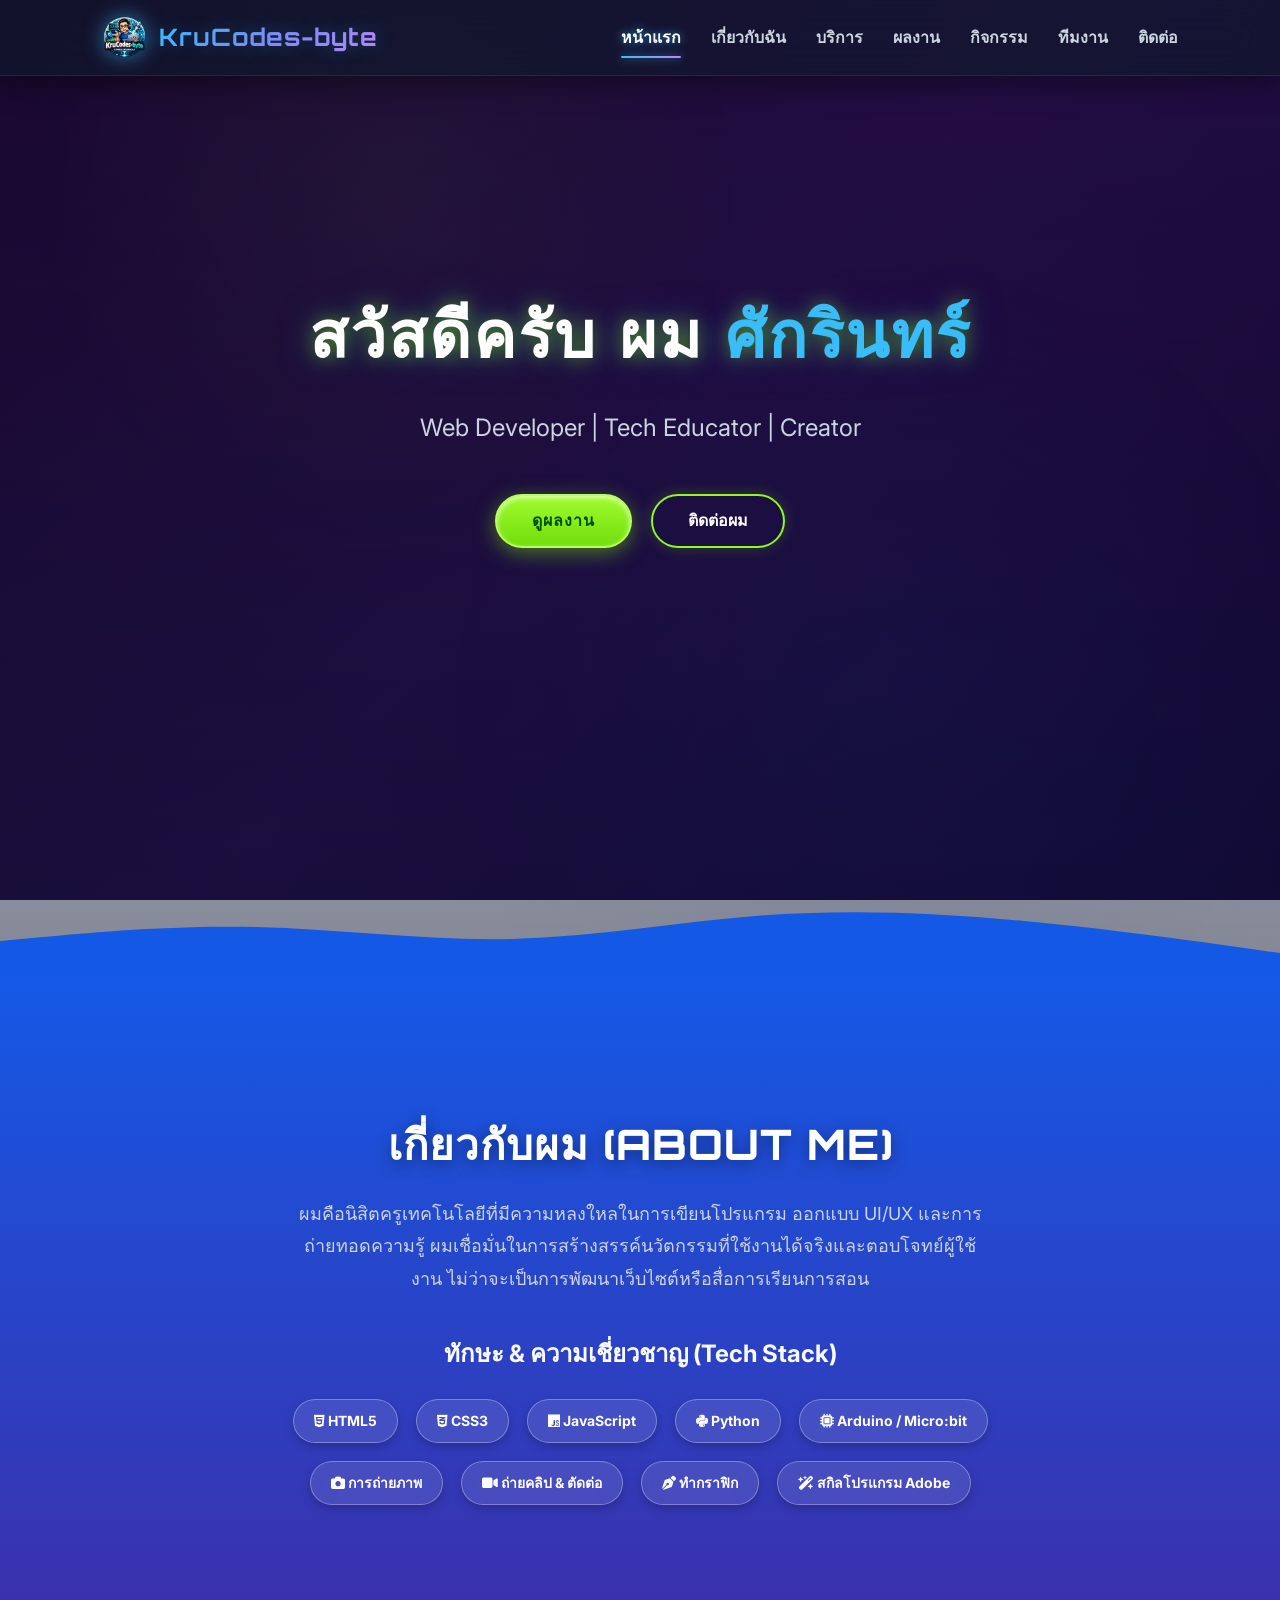
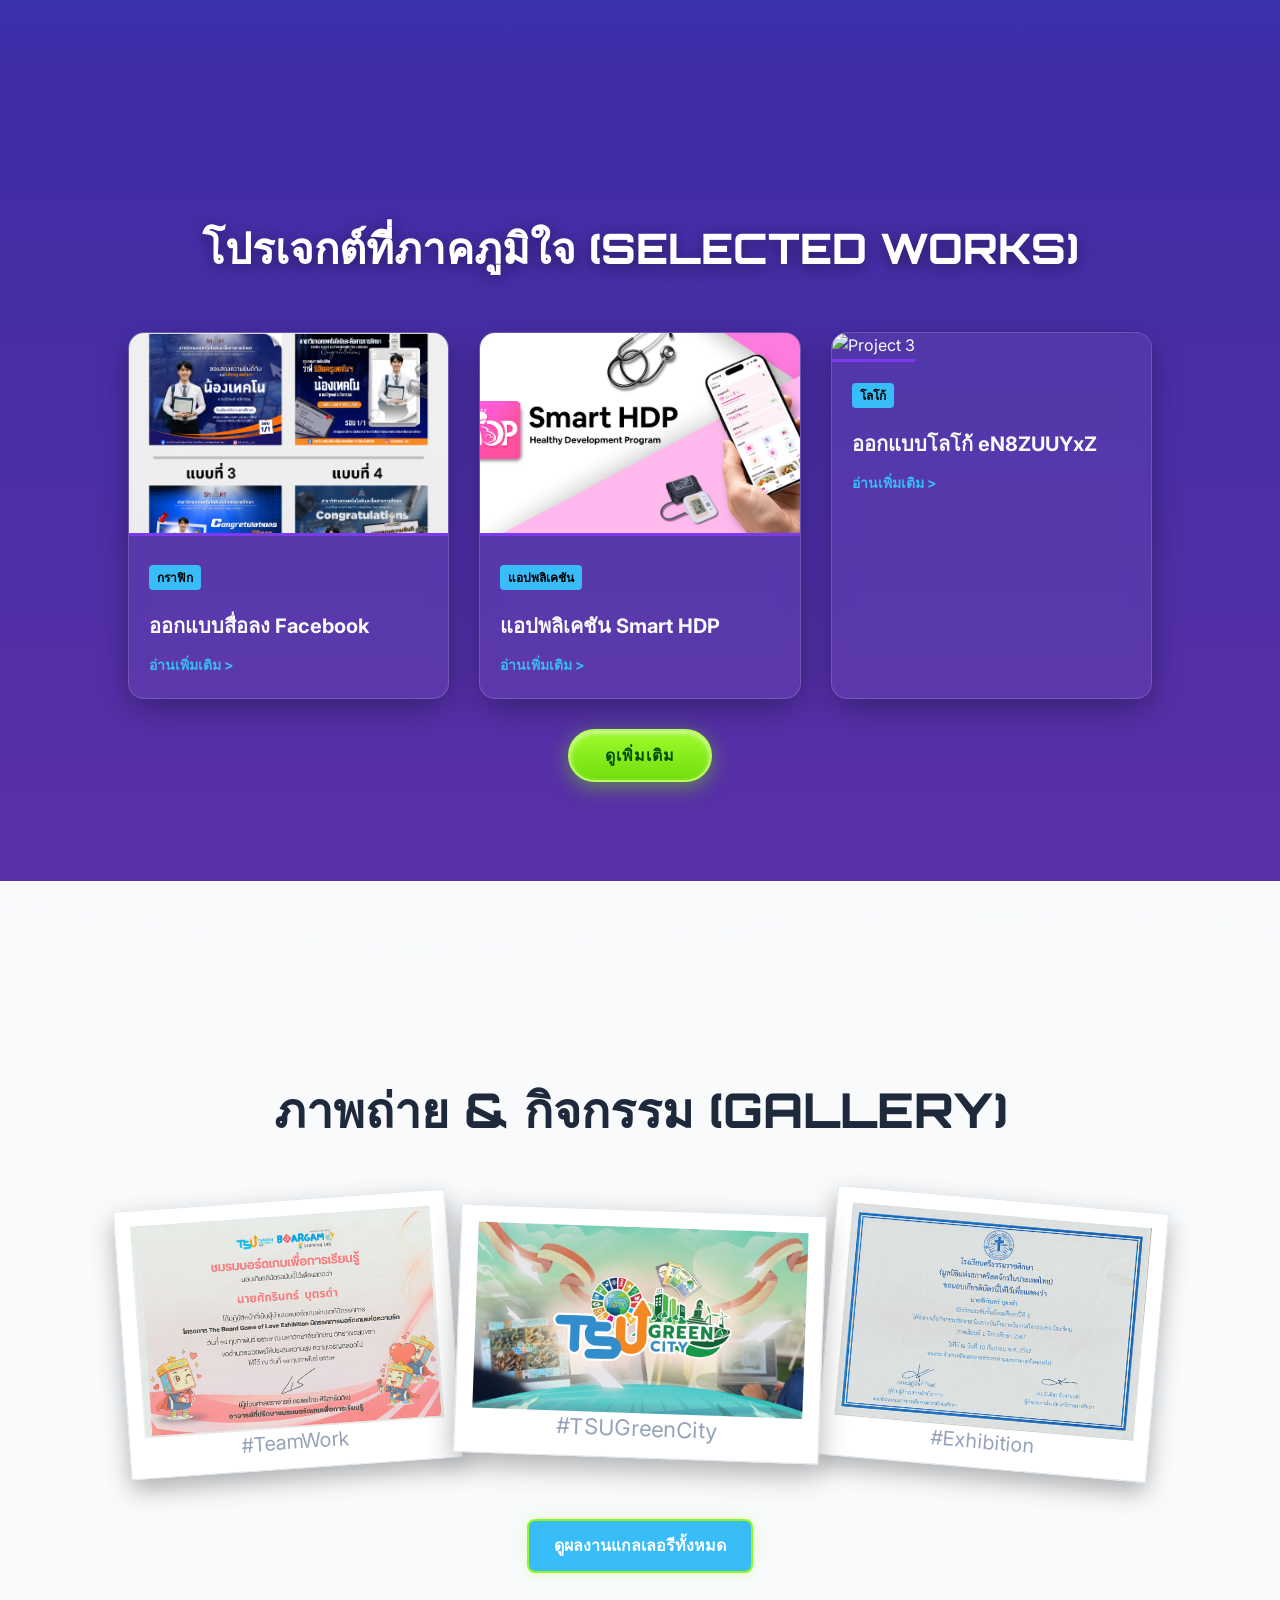
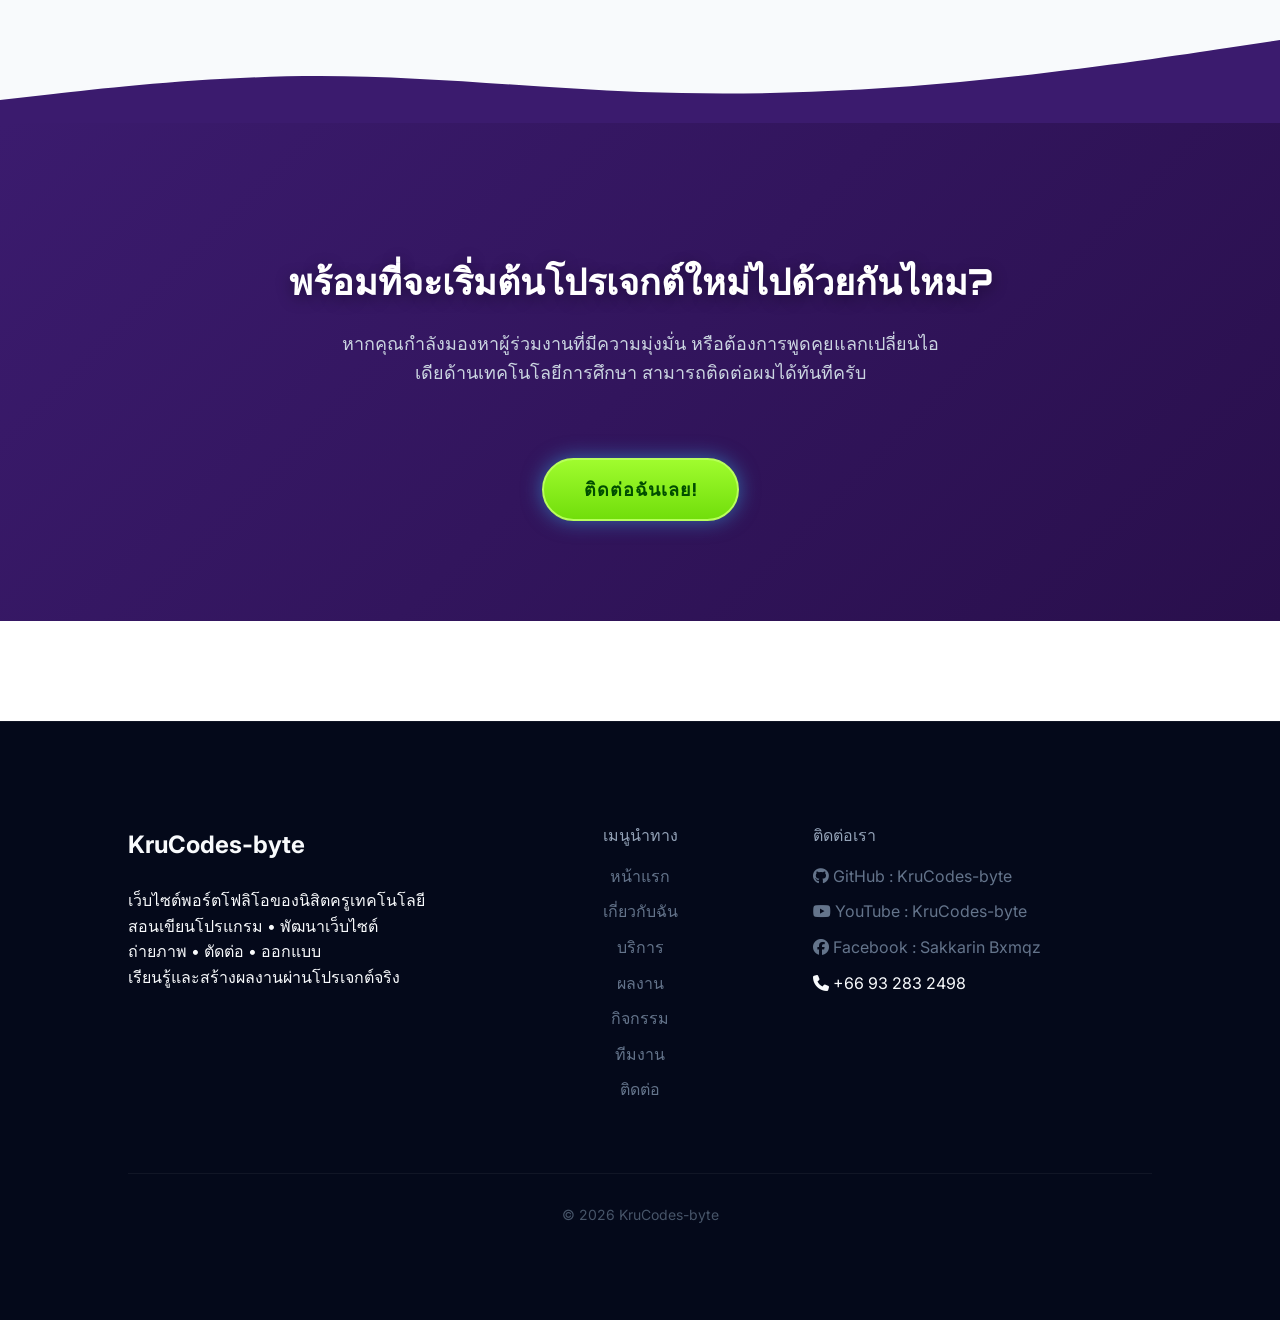
==== commit a6d30eb1: "Add files via upload" ====
--- a/index.html
+++ b/index.html
@@ -20,15 +20,15 @@
 
 <header class="header">
 
-<div class="logo-area">
-<img src="assets/Logo.png" class="logo-img">
+<a href="index.html" class="logo-area">
+<img src="assets/Logo.png" class="logo-img" alt="KruCodes-byte Logo">
 <span class="logo-text">KruCodes-byte</span>
-</div>
+</a>
 
 <nav>
 
 <ul class="nav-links" id="navLinks">
-<li><a href="index.html">หน้าแรก</a></li>
+<li><a href="index.html" class="active">หน้าแรก</a></li>
 <li><a href="about.html">เกี่ยวกับฉัน</a></li>
 <li><a href="services.html">บริการ</a></li>
 <li><a href="portfolio.html">ผลงาน</a></li>
--- a/style.css
+++ b/style.css
@@ -112,73 +112,137 @@
 /* ===== HEADER / NAVBAR ===== */
 
 .header {
-display:flex;
-justify-content:space-between;
-align-items:center;
-padding:20px 8%;
-position: sticky;
-top: 0;
-z-index: 1000;
-background: rgba(2, 6, 23, 0.6);
-backdrop-filter: blur(20px);
-border-bottom: 1px solid rgba(255,255,255,0.05);
-transition: all 0.3s ease;
-}
-
-.nav-links{
-display:flex;
-gap:35px;
-list-style:none;
-margin:0;
-padding:0;
-}
-
-.nav-links a{
-color:#94a3b8;
-text-decoration:none;
-font-weight:500;
-font-size: 15px;
-transition: color 0.3s;
-}
-
-.nav-links a:hover{
-color:#f8fafc;
-}
-
-/* ===== MENU ===== */
-
-.nav-links{
-display:flex;
-gap:25px;
-list-style:none;
-}
-
-.nav-links a{
-color:#334155;
-text-decoration:none;
-font-weight:600;
-}
-
-.nav-links a:hover{
-color:#0284c7;
-}
-
+    display: flex;
+    justify-content: space-between;
+    align-items: center;
+    padding: 15px 8%;
+    position: sticky;
+    top: 0;
+    z-index: 1000;
+    background: rgba(15, 23, 42, 0.7);
+    backdrop-filter: blur(24px);
+    -webkit-backdrop-filter: blur(24px);
+    border-bottom: 1px solid rgba(255, 255, 255, 0.08);
+    box-shadow: 0 4px 30px rgba(0, 0, 0, 0.5);
+    transition: all 0.4s cubic-bezier(0.4, 0, 0.2, 1);
+}
+
+.logo-area {
+    display: flex;
+    align-items: center;
+    gap: 12px;
+    cursor: pointer;
+    text-decoration: none;
+    transition: transform 0.3s ease;
+}
+
+.logo-area:hover {
+    transform: scale(1.05);
+}
+
+.logo-img {
+    width: 45px;
+    height: auto;
+    filter: drop-shadow(0 0 10px rgba(56, 189, 248, 0.6));
+    animation: floatLogo 6s ease-in-out infinite;
+}
+
+@keyframes floatLogo {
+    0% { transform: translateY(0px) rotate(0deg); }
+    50% { transform: translateY(-3px) rotate(2deg); }
+    100% { transform: translateY(0px) rotate(0deg); }
+}
+
+.logo-text {
+    font-family: 'Orbitron', 'Inter', sans-serif;
+    font-size: 24px;
+    font-weight: 700;
+    background: linear-gradient(135deg, #38bdf8, #818cf8, #c084fc);
+    background-clip: text;
+    -webkit-background-clip: text;
+    -webkit-text-fill-color: transparent;
+    text-shadow: 0 0 20px rgba(56, 189, 248, 0.3);
+    letter-spacing: 1px;
+}
+
+.nav-links {
+    display: flex;
+    gap: 30px;
+    list-style: none;
+    margin: 0;
+    padding: 0;
+}
+
+.nav-links li {
+    position: relative;
+}
+
+.nav-links a {
+    color: #cbd5e1;
+    text-decoration: none;
+    font-weight: 600;
+    font-size: 16px;
+    font-family: 'Inter', sans-serif;
+    padding: 8px 0;
+    transition: color 0.3s ease, text-shadow 0.3s ease;
+    display: inline-block;
+}
+
+.nav-links a::after {
+    content: '';
+    position: absolute;
+    bottom: 0;
+    left: 0;
+    width: 0%;
+    height: 2px;
+    background: linear-gradient(90deg, #38bdf8, #c084fc);
+    transition: width 0.3s cubic-bezier(0.4, 0, 0.2, 1);
+    border-radius: 2px;
+    box-shadow: 0 0 10px rgba(56, 189, 248, 0.8);
+}
+
+.nav-links a:hover,
+.nav-links a.active {
+    color: #ffffff;
+    text-shadow: 0 0 10px rgba(56, 189, 248, 0.8);
+}
+
+.nav-links a:hover::after,
+.nav-links a.active::after {
+    width: 100%;
+}
 
 /* ===== HAMBURGER ===== */
 
-.menu-toggle{
-display:none;
-flex-direction:column;
-cursor:pointer;
-}
-
-.menu-toggle span{
-height:3px;
-width:25px;
-background:white;
-margin:4px 0;
-}
-
+.menu-toggle {
+    display: none;
+    flex-direction: column;
+    justify-content: space-between;
+    height: 20px;
+    width: 30px;
+    cursor: pointer;
+    z-index: 1001;
+}
+
+.menu-toggle span {
+    height: 3px;
+    width: 100%;
+    background: #38bdf8;
+    border-radius: 3px;
+    transition: all 0.3s cubic-bezier(0.4, 0, 0.2, 1);
+    box-shadow: 0 0 5px rgba(56, 189, 248, 0.5);
+}
+
+/* Toggle Menu Animation */
+.menu-toggle.active span:nth-child(1) {
+    transform: translateY(8.5px) rotate(45deg);
+}
+.menu-toggle.active span:nth-child(2) {
+    opacity: 0;
+}
+.menu-toggle.active span:nth-child(3) {
+    transform: translateY(-8.5px) rotate(-45deg);
+}
 
 /* ===== HERO ===== */
 
@@ -418,106 +482,6 @@
 margin:10px 0;
 }
 
-/* ===== MOBILE ===== */
-
-@media (max-width:768px){
-
-.hero-title{
-font-size:40px;
-}
-
-.section{
-padding:80px 20px;
-}
-
-.services-grid,
-.portfolio-grid,
-.team-grid,
-.contact-grid{
-grid-template-columns:1fr;
-}
-
-.slider{
-width:95%;
-height:220px;
-}
-
-/* mobile menu */
-
-.nav-links{
-position:absolute;
-top:70px;
-right:0;
-background:#020617;
-width:100%;
-flex-direction:column;
-text-align:center;
-display:none;
-}
-
-.nav-links.active{
-display:flex;
-}
-
-.menu-toggle{
-display:flex;
-}
-
-}
-.logo-img{
-width:40px;
-height:auto;
-margin-right:10px;
-}
-/* ===== HAMBURGER ===== */
-
-.menu-toggle{
-display:none;
-flex-direction:column;
-cursor:pointer;
-}
-
-.menu-toggle span{
-height:3px;
-width:25px;
-background:#1e293b;
-margin:4px 0;
-}
-
-
-/* ===== MOBILE ===== */
-
-@media (max-width:768px){
-
-.header{
-display:flex;
-justify-content:space-between;
-align-items:center;
-}
-
-.nav-links{
-position:absolute;
-top:60px;
-right:0;
-
-background:#020617;
-
-width:100%;
-flex-direction:column;
-text-align:center;
-
-display:none;
-}
-
-.nav-links.active{
-display:flex;
-}
-
-.menu-toggle{
-display:flex;
-}
-
-}
 /* ===== AUTO SLIDER ===== */
 
 .slider-section{
@@ -1328,38 +1292,43 @@
 ========================================= */
 @media (max-width: 768px) {
     /* Navbar & Hamburger Menu */
+    .header {
+        padding: 15px 5%;
+    }
     .menu-toggle {
         display: flex !important;
+        z-index: 1002;
     }
     .nav-links {
         position: fixed;
         right: -100%;
-        top: 70px;
+        top: 0;
         flex-direction: column;
-        background: rgba(15, 23, 42, 0.95);
+        background: rgba(15, 23, 42, 0.98);
         backdrop-filter: blur(20px);
+        -webkit-backdrop-filter: blur(20px);
         width: 100%;
-        height: calc(100vh - 70px);
+        height: 100vh;
         align-items: center;
-        justify-content: flex-start;
-        padding-top: 50px;
-        transition: 0.4s cubic-bezier(0.4, 0, 0.2, 1);
+        justify-content: center;
+        padding-top: 0;
+        transition: right 0.4s cubic-bezier(0.4, 0, 0.2, 1);
         z-index: 999;
-        gap: 30px;
+        gap: 35px;
     }
     .nav-links.active {
         right: 0;
     }
     .nav-links a {
-        font-size: 20px;
+        font-size: 24px;
         color: #f8fafc;
     }
 
     /* Hero Resizing */
-    .hero-title {
-        font-size: 36px !important;
-        margin-bottom: 10px;
-        line-height: 1.2;
+    .hero-title, .activities-title {
+        font-size: 34px !important;
+        margin-bottom: 12px;
+        line-height: 1.3;
     }
     #typing {
         font-size: 16px !important;
@@ -1373,9 +1342,9 @@
     }
     
     /* Buttons */
-    .btn-primary, .btn-secondary {
+    .btn-primary, .btn-secondary, .neon-btn {
         padding: 12px 25px !important;
-        font-size: 14px !important;
+        font-size: 15px !important;
         margin: 10px 5px !important;
         width: 100%;
         max-width: 250px;
@@ -1384,13 +1353,15 @@
     }
 
     /* Section Padding reductions */
+    .section,
     .welcome-section, 
     .featured-section, 
     .gallery-section, 
     .facts-section, 
     .info-columns,
-    .bottom-ui-section {
-        padding: 60px 5% !important;
+    .bottom-ui-section,
+    .competition {
+        padding: 60px 6% !important;
     }
 
     /* Titles Resize */
@@ -1408,20 +1379,58 @@
     .featured-grid,
     .neon-grid,
     .bottom-ui-grid,
-    .gallery-carousel {
+    .gallery-carousel,
+    .services-grid,
+    .portfolio-grid,
+    .team-grid,
+    .contact-grid {
         grid-template-columns: 1fr;
         flex-direction: column;
         align-items: center;
+        gap: 25px;
+    }
+
+    /* Footer adjustments */
+    .footer-grid {
+        grid-template-columns: 1fr;
+        text-align: center;
+        gap: 40px;
+    }
+    .footer {
+        padding: 60px 6%;
+        margin-top: 50px;
+    }
+
+    /* Carousel */
+    .slider {
+        width: 100%;
+        height: 200px;
+        border-radius: 10px;
     }
     
+    /* Welcome text / Subtitles */
+    .welcome-text,
+    .activities-desc,
+    .about-text p {
+        font-size: 16px !important;
+        line-height: 1.6 !important;
+    }
+    
+    /* Timeline adjustments */
+    .timeline {
+        padding-left: 15px !important;
+    }
+
     /* SVG adjustments to avoid huge gaps on mobile */
     .wave-bottom, .cloud-top, .cloud-bottom {
-        height: 80px;
+        height: 50px;
     }
     
     .polaroid {
         transform: rotate(0) !important;
         margin-bottom: 20px;
         scale: 1 !important;
+        width: 100%;
+        box-sizing: border-box;
     }
 }
